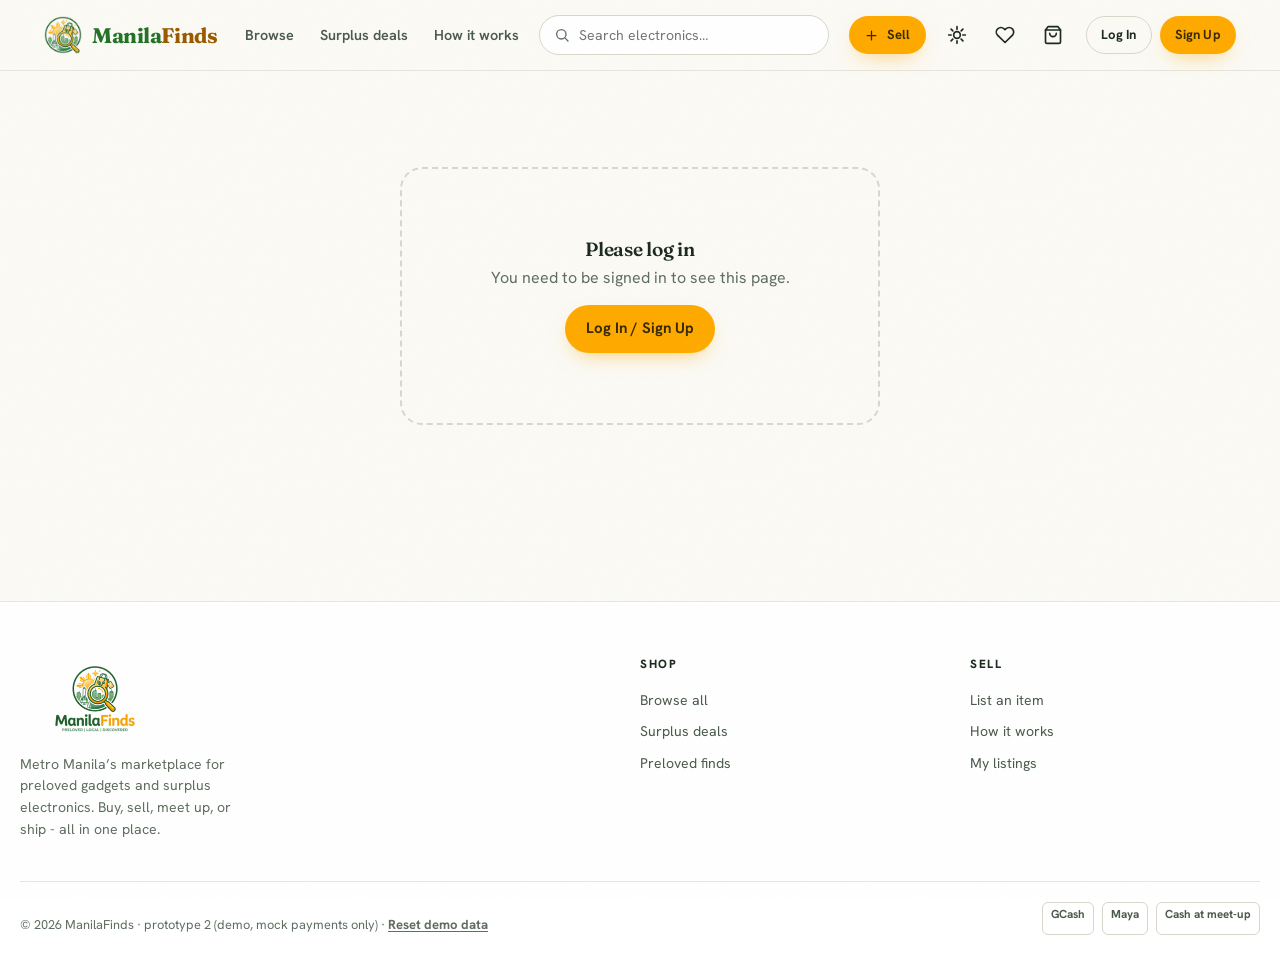
==== prototype_2/pages/admin.html @ 96b08614 "First Push" ====
<!doctype html>
<html lang="en">
<head>
<meta charset="utf-8">
<meta name="viewport" content="width=device-width, initial-scale=1">
<meta name="theme-color" content="#1c482c">
<meta name="description" content="Admin dashboard.">
<title>Admin - ManilaFinds</title>
<link rel="icon" type="image/svg+xml" href="../assets/favicon.svg">
<link rel="preconnect" href="https://fonts.googleapis.com">
<link rel="preconnect" href="https://fonts.gstatic.com" crossorigin>
<link href="https://fonts.googleapis.com/css2?family=Fraunces:ital,opsz,wght@0,9..144,500..700;1,9..144,500..700&amp;family=Hanken+Grotesk:wght@400;500;600;700;800&amp;display=swap" rel="stylesheet">
<link rel="stylesheet" href="../css/styles.css">
<script src="../js/theme-init.js"></script>
</head>
<body data-root="../">
<div id="mf-header"></div>
<main id="app" tabindex="-1"><noscript><p style="padding:40px;text-align:center">ManilaFinds needs JavaScript to run.</p></noscript></main>
<div id="mf-footer"></div>
<script src="../data/seed.js"></script>
<script src="../js/store.js"></script>
<script src="../js/ui.js"></script>
<script src="../js/auth.js"></script>
<script src="../js/listings.js"></script>
<script src="../js/cart.js"></script>
<script src="../js/payment.js"></script>
<script src="../js/card.js"></script>
<script src="../js/orderui.js"></script>
<script src="../js/pages/admin.js"></script>
</body>
</html>
---- prototype_2/css/styles.css ----
/* ============================================================
   ManilaFinds - design tokens
   "Palengke meets premium": a modern Filipino market.
   palm green, calamansi green, mango, dawn peach, kraft paper.
   ============================================================ */
:root{
  --palm:#237227;         /* primary brand green */
  --palm-deep:#1a5a20;
  --calamansi:#519A66;    /* support green */
  --calamansi-soft:#e5f0e6;
  --mango:#FFAA00;        /* accent / CTA / price / deal */
  --mango-deep:#e08e00;
  --mango-text:#9a5b00;   /* mango as TEXT: 5.2:1 on paper (mango-deep is 2.5:1) */
  --dawn:#FFD786;         /* peach highlight */
  --dawn-soft:#fff3da;

  --paper:#FBFAF5;        /* warm off-white ground (kraft-tinted) */
  --card:#ffffff;
  --ink:#1C2B1E;          /* deep green-black text */
  --ink-soft:#4a5a4b;
  --muted:#5f6e60;         /* 5.2:1 on paper (was 3.5:1) */
  --line:#e7e6dd;         /* hairline, warm */
  --line-strong:#d8d7cb;

  --ok:#2f8f4e;
  --warn:#c9791a;
  --danger:#b23b2e;

  --shadow-sm:0 1px 2px rgba(28,43,30,.06), 0 1px 3px rgba(28,43,30,.05);
  --shadow-md:0 6px 20px -8px rgba(28,43,30,.18);
  --shadow-lg:0 24px 48px -18px rgba(28,43,30,.28);
  --shadow-pop:0 40px 80px -24px rgba(28,43,30,.35);

  --r-sm:8px; --r-md:14px; --r-lg:22px; --r-xl:30px;
  --maxw:1240px;
  --header-h:70px;

  --grain:url("data:image/svg+xml,%3Csvg xmlns='http://www.w3.org/2000/svg' width='140' height='140'%3E%3Cfilter id='n'%3E%3CfeTurbulence type='fractalNoise' baseFrequency='0.85' numOctaves='2' stitchTiles='stitch'/%3E%3C/filter%3E%3Crect width='100%25' height='100%25' filter='url(%23n)' opacity='0.55'/%3E%3C/svg%3E");

  --font-display:"Fraunces", "Iowan Old Style", Georgia, serif;
  --font-body:"Hanken Grotesk", "Helvetica Neue", Arial, sans-serif;
}

@media (prefers-color-scheme: dark){
  :root:not([data-theme="light"]){
    --palm:#5cb35f; --palm-deep:#4a9d4d; --calamansi:#7bbf8c; --calamansi-soft:#20301f;
    --mango:#ffb52b; --mango-deep:#ffc555; --mango-text:#ffc555; --dawn:#c9a765; --dawn-soft:#2a2717;
    --paper:#12160f; --card:#1b2016; --ink:#eef2e6; --ink-soft:#b7c1af; --muted:#8b9583;
    --line:#2b3223; --line-strong:#3a4230;
    --ok:#5cb35f; --warn:#e0a24a; --danger:#e0796b;
    --shadow-sm:0 1px 2px rgba(0,0,0,.4);
    --shadow-md:0 8px 24px -10px rgba(0,0,0,.6);
    --shadow-lg:0 24px 48px -18px rgba(0,0,0,.7);
    --shadow-pop:0 40px 80px -24px rgba(0,0,0,.8);
  }
}
:root[data-theme="dark"]{
  --palm:#5cb35f; --palm-deep:#4a9d4d; --calamansi:#7bbf8c; --calamansi-soft:#20301f;
  --mango:#ffb52b; --mango-deep:#ffc555; --mango-text:#ffc555; --dawn:#c9a765; --dawn-soft:#2a2717;
  --paper:#12160f; --card:#1b2016; --ink:#eef2e6; --ink-soft:#b7c1af; --muted:#8b9583;
  --line:#2b3223; --line-strong:#3a4230;
  --ok:#5cb35f; --warn:#e0a24a; --danger:#e0796b;
  --shadow-sm:0 1px 2px rgba(0,0,0,.4);
  --shadow-md:0 8px 24px -10px rgba(0,0,0,.6);
  --shadow-lg:0 24px 48px -18px rgba(0,0,0,.7);
  --shadow-pop:0 40px 80px -24px rgba(0,0,0,.8);
}

/* ---------- base ---------- */
*,*::before,*::after{box-sizing:border-box}
html{scroll-behavior:smooth}
body{
  margin:0;
  font-family:var(--font-body);
  font-size:16px;
  line-height:1.55;
  color:var(--ink);
  background:var(--paper);
  -webkit-font-smoothing:antialiased;
  text-rendering:optimizeLegibility;
  overflow-x:hidden;
}
body::before{
  content:"";
  position:fixed; inset:0;
  background-image:var(--grain);
  opacity:.04;
  mix-blend-mode:multiply;
  pointer-events:none;
  z-index:9999;
}
:root[data-theme="dark"] body::before{mix-blend-mode:screen;opacity:.05}
@media (prefers-color-scheme:dark){:root:not([data-theme="light"]) body::before{mix-blend-mode:screen;opacity:.05}}

h1,h2,h3,h4{font-family:var(--font-display);font-optical-sizing:auto;font-weight:600;line-height:1.08;letter-spacing:-.015em;text-wrap:balance;margin:0}
p{margin:0}
a{color:inherit;text-decoration:none}
img{max-width:100%;display:block}
button{font-family:inherit;cursor:pointer}
input,select,textarea{font-family:inherit;font-size:1rem;color:var(--ink)}
[hidden]{display:none!important}
:focus-visible{outline:3px solid var(--mango);outline-offset:2px;border-radius:4px}
::selection{background:var(--dawn);color:var(--ink)}

.wrap{max-width:var(--maxw);margin:0 auto;padding:0 24px}
.eyebrow{font-size:.72rem;font-weight:700;letter-spacing:.16em;text-transform:uppercase;color:var(--palm)}
.tnum{font-variant-numeric:tabular-nums}
.stack{display:flex;flex-direction:column}

/* ---------- buttons ---------- */
.btn{
  display:inline-flex;align-items:center;justify-content:center;gap:.5rem;
  font-weight:700;font-size:.94rem;letter-spacing:.005em;
  padding:.72rem 1.25rem;border-radius:999px;border:1.5px solid transparent;
  transition:transform .15s ease, box-shadow .2s ease, background .2s ease, border-color .2s ease;
  white-space:nowrap;
}
.btn:active{transform:translateY(1px) scale(.99)}
.btn--primary{background:var(--mango);color:#3a2a00;box-shadow:0 8px 22px -10px rgba(255,170,0,.7)}
.btn--primary:hover{background:var(--mango-deep);box-shadow:0 12px 30px -10px rgba(255,170,0,.8)}
:root[data-theme="dark"] .btn--primary{color:#1a1400}
@media(prefers-color-scheme:dark){:root:not([data-theme="light"]) .btn--primary{color:#1a1400}}
.btn--dark{background:var(--palm);color:#fff}
.btn--dark:hover{background:var(--palm-deep)}
:root[data-theme="dark"] .btn--dark{color:#0c130b}
.btn--ghost{background:transparent;border-color:var(--line-strong);color:var(--ink)}
.btn--ghost:hover{border-color:var(--palm);color:var(--palm);background:var(--calamansi-soft)}
.btn--block{width:100%}
.btn--lg{padding:.95rem 1.7rem;font-size:1rem}
.btn--sm{padding:.5rem .9rem;font-size:.82rem}
.btn[disabled]{opacity:.45;pointer-events:none}

/* ---------- tag / badge shapes ---------- */
.tag{
  position:relative;display:inline-flex;align-items:center;gap:.35rem;
  font-size:.68rem;font-weight:800;letter-spacing:.09em;text-transform:uppercase;
  padding:.34rem .6rem .34rem .95rem;color:#3a2a00;background:var(--mango);
  clip-path:polygon(11px 0,100% 0,100% 100%,11px 100%,0 50%);
}
.tag::before{content:"";position:absolute;left:5px;top:50%;width:5px;height:5px;border-radius:50%;background:var(--paper);transform:translateY(-50%)}
.tag--preloved{background:var(--calamansi);color:#fff}
.tag--surplus{background:var(--mango);color:#3a2a00}
.pill{
  display:inline-flex;align-items:center;gap:.3rem;
  font-size:.72rem;font-weight:700;letter-spacing:.02em;
  padding:.28rem .6rem;border-radius:999px;background:var(--calamansi-soft);color:var(--palm);
  border:1px solid color-mix(in srgb,var(--palm) 18%,transparent);
}
.pill--muted{background:transparent;color:var(--muted);border-color:var(--line)}
.pill--ok{background:color-mix(in srgb,var(--ok) 14%,transparent);color:var(--ok);border-color:color-mix(in srgb,var(--ok) 30%,transparent)}
.pill--warn{background:color-mix(in srgb,var(--warn) 15%,transparent);color:var(--warn);border-color:color-mix(in srgb,var(--warn) 32%,transparent)}
.pill--danger{background:color-mix(in srgb,var(--danger) 13%,transparent);color:var(--danger);border-color:color-mix(in srgb,var(--danger) 30%,transparent)}

.verified{display:inline-flex;align-items:center;gap:.25rem;color:var(--palm);font-weight:700;font-size:.8rem}
.verified svg{width:14px;height:14px}

.stars{--v:5;display:inline-block;position:relative;font-size:.95rem;line-height:1;letter-spacing:.08em;font-family:var(--font-body)}
.stars::before{content:"★★★★★";color:var(--line-strong)}
.stars::after{content:"★★★★★";color:var(--mango);position:absolute;left:0;top:0;overflow:hidden;width:calc(var(--v)/5*100%)}

/* ---------- sunburst decoration ---------- */
.sunburst{
  position:absolute;border-radius:50%;pointer-events:none;
  background:repeating-conic-gradient(from 8deg, var(--dawn) 0deg 5deg, transparent 5deg 17deg);
  -webkit-mask:radial-gradient(circle,#000 26%,rgba(0,0,0,.35) 42%,transparent 66%);
          mask:radial-gradient(circle,#000 26%,rgba(0,0,0,.35) 42%,transparent 66%);
  opacity:.55;animation:spin 120s linear infinite;
}
@keyframes spin{to{transform:rotate(360deg)}}

/* ============================================================
   HEADER
   ============================================================ */
.site-header{
  position:sticky;top:env(safe-area-inset-top,0px);z-index:100;
  background:var(--paper);
  border-bottom:1px solid var(--line);
}
.header-inner{display:flex;align-items:center;gap:20px;height:var(--header-h)}
.brand{display:flex;align-items:center;gap:10px;flex-shrink:0}
.brand img{width:38px;height:38px}
.brand-word{font-family:var(--font-display);font-weight:700;font-size:1.32rem;letter-spacing:-.02em}
.brand-word .m{color:var(--palm)} .brand-word .f{color:var(--mango-text)}
:root[data-theme="dark"] .brand-word .f{color:var(--mango)}

.nav-links{display:flex;align-items:center;gap:26px;margin-left:8px}
.nav-links a{font-size:.9rem;font-weight:600;color:var(--ink-soft);position:relative;padding:4px 0}
.nav-links a:hover,.nav-links a.is-active{color:var(--palm)}
.nav-links a.is-active::after{content:"";position:absolute;left:0;right:0;bottom:-2px;height:2px;background:var(--mango);border-radius:2px}

.header-search{flex:1;max-width:420px;position:relative;margin-left:auto}
.header-search input{
  width:100%;padding:.6rem 1rem .6rem 2.4rem;border-radius:999px;
  border:1.5px solid var(--line-strong);background:var(--card);font-size:.88rem;
}
.header-search input:focus-visible{outline:none;border-color:var(--palm);box-shadow:0 0 0 3px var(--calamansi-soft)}
.header-search svg{position:absolute;left:.9rem;top:50%;transform:translateY(-50%);width:16px;height:16px;color:var(--muted)}

.header-actions{display:flex;align-items:center;gap:6px;flex-shrink:0}
.icon-btn{
  position:relative;display:inline-flex;align-items:center;justify-content:center;
  width:42px;height:42px;border-radius:50%;border:none;background:transparent;color:var(--ink);
  transition:background .15s ease;
}
.icon-btn:hover{background:var(--calamansi-soft)}
.icon-btn svg{width:20px;height:20px}
.badge-count{
  position:absolute;top:4px;right:2px;min-width:17px;height:17px;padding:0 4px;
  background:var(--mango);color:#3a2a00;border-radius:999px;
  font-size:.66rem;font-weight:800;display:flex;align-items:center;justify-content:center;
  border:2px solid var(--paper);
}
.header-avatar{width:34px;height:34px;border-radius:50%;background:var(--palm);color:#fff;display:flex;align-items:center;justify-content:center;font-weight:800;font-size:.85rem;flex-shrink:0}
.hamburger{display:none}

/* ============================================================
   FOOTER
   ============================================================ */
.site-footer{margin-top:80px;background:var(--card);border-top:1px solid var(--line)}
.footer-grid{display:grid;grid-template-columns:1.6fr 1fr 1fr 1fr 1fr;gap:40px;padding:56px 0 40px}
.footer-brand img{width:150px;margin-bottom:14px}
.footer-brand p{color:var(--muted);font-size:.88rem;max-width:30ch}
.footer-col h4{font-family:var(--font-body);font-size:.74rem;letter-spacing:.14em;text-transform:uppercase;color:var(--ink);margin-bottom:14px;font-weight:800}
.footer-col a{display:block;color:var(--ink-soft);font-size:.88rem;padding:5px 0}
.footer-col a:hover{color:var(--palm)}
.footer-bottom{border-top:1px solid var(--line);padding:20px 0 40px;display:flex;justify-content:space-between;gap:16px;flex-wrap:wrap;color:var(--muted);font-size:.8rem}
.footer-pay{display:flex;gap:8px;flex-wrap:wrap}
.footer-pay span{border:1px solid var(--line-strong);border-radius:6px;padding:2px 8px;font-weight:700;font-size:.72rem;color:var(--ink-soft)}

/* ============================================================
   SHARED PIECES
   ============================================================ */
.section{padding:56px 0}
.section--tint{background:linear-gradient(180deg,transparent,var(--calamansi-soft) 40%,var(--calamansi-soft) 60%,transparent)}
.section-head{display:flex;align-items:flex-end;justify-content:space-between;gap:20px;margin-bottom:28px}
.section-head h2{font-size:clamp(1.6rem,3.4vw,2.3rem)}
.section-head .link{font-weight:700;font-size:.86rem;color:var(--palm);display:inline-flex;gap:.35rem;align-items:center}
.section-head .link:hover{color:var(--mango-text)}

.breadcrumb{display:flex;gap:.5rem;align-items:center;font-size:.82rem;color:var(--muted);padding:22px 0 6px}
.breadcrumb a:hover{color:var(--palm)}
.breadcrumb .sep{opacity:.5}

/* product card */
.card-grid{display:grid;grid-template-columns:repeat(4,minmax(0,1fr));gap:22px}
.pcard{
  background:var(--card);border:1px solid var(--line);border-radius:var(--r-lg);
  display:flex;flex-direction:column;min-width:0;
  transition:transform .18s ease, box-shadow .22s ease, border-color .18s ease;
  position:relative;
}
@media (hover:hover){.pcard:hover{transform:translateY(-4px);box-shadow:var(--shadow-md);border-color:var(--line-strong)}}   /* hover lift only where there is a hover: on touch it would stick after a tap */
.pcard__media{position:relative;aspect-ratio:1/1;background:var(--calamansi-soft);overflow:hidden;border-radius:calc(var(--r-lg) - 1px) calc(var(--r-lg) - 1px) 0 0}
.pcard__media img{width:100%;height:100%;object-fit:cover}
.pcard__badges{position:absolute;top:10px;left:10px;display:flex;flex-direction:column;gap:6px;align-items:flex-start;z-index:2}
.pcard__cond{position:absolute;top:10px;right:10px;background:var(--card);color:var(--ink);border-color:var(--line);box-shadow:var(--shadow-sm)}
.pcard__save{
  position:absolute;bottom:10px;right:10px;z-index:3;width:36px;height:36px;border-radius:50%;
  background:var(--card);
  border:1px solid var(--line);display:flex;align-items:center;justify-content:center;color:var(--ink-soft);
  transition:color .15s ease, transform .15s ease;
  box-shadow:var(--shadow-sm);
}
.pcard__save svg{width:17px;height:17px}
.pcard__save:hover{transform:scale(1.08)}
.pcard__save.is-saved{color:var(--danger)}
.pcard__save.is-saved svg{fill:currentColor}
.pcard__body{padding:14px 16px 16px;display:flex;flex-direction:column;gap:6px;flex:1;min-width:0}
.pcard__title{font-family:var(--font-body);font-weight:700;font-size:.95rem;line-height:1.3;color:var(--ink);
  letter-spacing:0;margin:0;align-self:stretch;overflow-wrap:break-word;min-height:2.4em}
.pcard__price,.pcard__seller{min-width:0;flex-shrink:0}
.pcard__price{display:flex;align-items:baseline;gap:.5rem;flex-wrap:wrap}
.pcard__price .now{font-family:var(--font-display);font-weight:600;font-size:1.32rem;color:var(--ink)}
.pcard__price .was{font-size:.82rem;color:var(--muted);text-decoration:line-through}
.pcard__price .off{font-size:.72rem;font-weight:800;color:var(--mango-text)}
.pcard__seller{margin-top:auto;display:flex;align-items:center;gap:.45rem;font-size:.78rem;color:var(--muted);padding-top:8px;border-top:1px dashed var(--line);min-width:0}
.pcard__seller>span:not(.loc){min-width:0;overflow:hidden;text-overflow:ellipsis;white-space:nowrap}
.pcard__seller .av{width:22px;height:22px;border-radius:50%;background:var(--calamansi);color:#fff;display:flex;align-items:center;justify-content:center;font-weight:800;font-size:.62rem;flex-shrink:0}
.pcard__seller .loc{margin-left:auto;display:inline-flex;align-items:center;gap:.2rem;flex-shrink:0;white-space:nowrap}
.pcard__seller .loc svg{width:11px;height:11px}
.pcard__link{position:absolute;inset:0;z-index:1}

/* Browse listing card (ListingCard.jsx): photo slideshow in a fixed 1:1 frame, equal-height cards, price pinned to the bottom */
.lcard{touch-action:pan-y}
.lc-media{position:relative;aspect-ratio:1/1;overflow:hidden;background:var(--calamansi-soft);border-radius:calc(var(--r-lg) - 1px) calc(var(--r-lg) - 1px) 0 0}
.lc-media::before{content:"";position:absolute;inset:0;z-index:1;pointer-events:none;box-shadow:inset 0 0 0 1px rgba(127,127,127,.22)}   /* subtle inner border */
.lc-media.has-dots::after{content:"";position:absolute;left:0;right:0;bottom:0;height:34%;z-index:1;pointer-events:none;background:linear-gradient(to top,rgba(0,0,0,.5),transparent)}   /* keeps the dots readable on any photo */
.lc-media:not(.is-loaded){background:linear-gradient(100deg,var(--calamansi-soft) 30%,var(--line) 50%,var(--calamansi-soft) 70%) 0 0/200% 100%;animation:lc-shimmer 1.3s linear infinite}
@keyframes lc-shimmer{to{background-position:-200% 0}}
.lc-slide{position:absolute;inset:0;opacity:0;transition:opacity .55s ease}
.lc-slide.is-active{opacity:1}
.lc-slide img{width:100%;height:100%;object-fit:cover;object-position:center;display:block;opacity:0;transition:transform .5s ease,opacity .4s ease}
.lc-slide img.is-ready{opacity:1}
@media (hover:hover){.lcard:hover .lc-slide img{transform:scale(1.05)}}
.lcard .pcard__badges{z-index:1}   /* above the photos; the card link (z 2) sits over them so a click on a badge still opens the listing */
.lc-link{color:inherit;text-decoration:none}
.lc-link::after{content:"";position:absolute;inset:0;z-index:2}   /* whole card is the link */
.lc-link:focus-visible{outline:none}
.lcard:has(.lc-link:focus-visible){outline:2px solid var(--palm);outline-offset:2px}
.lc-arrow{position:absolute;top:50%;transform:translateY(-50%);z-index:3;width:30px;height:30px;display:grid;place-items:center;padding:0;border-radius:50%;border:1px solid var(--line);background:var(--card);color:var(--ink);box-shadow:var(--shadow-sm);cursor:pointer;opacity:0;transition:opacity .15s ease}
.lc-prev{left:8px} .lc-next{right:8px}
.lcard:hover .lc-arrow,.lcard:focus-within .lc-arrow{opacity:.95}
.lc-arrow:hover{border-color:var(--palm);color:var(--palm);opacity:1}
@media (hover:none){.lc-arrow{display:none}}   /* touch: swipe instead */
.lc-dots{position:absolute;left:0;right:0;bottom:4px;z-index:3;display:flex;justify-content:center;opacity:.5;transition:opacity .2s ease}
.lcard:hover .lc-dots,.lcard:focus-within .lc-dots{opacity:1}
@media (hover:none){.lc-dots{opacity:.9}}   /* touch: tappable and clearly visible, no hover to reveal them */
.lc-dot{width:18px;height:18px;padding:6px;border:0;border-radius:50%;background-color:rgba(255,255,255,.55);background-clip:content-box;cursor:pointer}
.lc-dot[aria-current="true"]{background-color:#fff}
.lcard .pcard__body{gap:4px}
.lcard .pcard__title{display:-webkit-box;-webkit-line-clamp:2;-webkit-box-orient:vertical;overflow:hidden;min-height:2.6em;max-height:2.6em}   /* 2 lines, ellipsis */
.lcard .pcard__meta{font-size:.82rem;color:var(--muted);white-space:nowrap;overflow:hidden;text-overflow:ellipsis}
.lcard .pcard__price{margin-top:auto;padding-top:8px}   /* price always sits on the card's bottom edge */

/* ============================================================
   HOME
   ============================================================ */
.hero{position:relative;overflow:hidden;background:linear-gradient(160deg,var(--dawn-soft),transparent 55%)}
.hero .sunburst{width:560px;height:560px;right:-190px;top:-140px;opacity:.4}
.hero-inner{position:relative;padding-block:64px 60px;display:grid;grid-template-columns:1.15fr .85fr;gap:48px;align-items:center}
.hero h1{font-size:clamp(2.4rem,5.4vw,3.9rem);font-weight:600}
.hero h1 .g{color:var(--palm)} .hero h1 .o{color:var(--mango-text);font-style:italic}
.hero p.lead{font-size:1.08rem;color:var(--ink-soft);margin:18px 0 26px;max-width:46ch}
.searchbar{
  display:flex;background:var(--card);border:1.5px solid var(--line-strong);
  border-radius:999px;padding:6px 6px 6px 8px;box-shadow:var(--shadow-md);max-width:540px;align-items:center;
}
.searchbar select{border:none;background:transparent;padding:.6rem .5rem;font-weight:700;font-size:.85rem;color:var(--palm);max-width:135px}
.searchbar .div{width:1px;height:24px;background:var(--line);margin:0 4px}
.searchbar input{flex:1;border:none;background:transparent;padding:.7rem .6rem;min-width:0}
.searchbar input:focus-visible{outline:none}
.searchbar button{flex-shrink:0}
.hero-chips{display:flex;gap:8px;flex-wrap:wrap;margin-top:16px}
.hero-chips button{
  border:1.5px solid var(--line-strong);background:var(--card);border-radius:999px;
  padding:.4rem .85rem;font-size:.8rem;font-weight:600;color:var(--ink-soft);transition:all .15s ease;
}
.hero-chips button:hover{border-color:var(--palm);color:var(--palm);background:var(--calamansi-soft)}
.hero-stats{display:flex;gap:26px;margin-top:30px}
.hero-stats div{display:flex;flex-direction:column}
.hero-stats b{font-family:var(--font-display);font-size:1.5rem;font-weight:600;color:var(--ink)}
.hero-stats span{font-size:.76rem;color:var(--muted);letter-spacing:.02em}

.hero-collage{position:relative;height:420px}
.hero-collage .tile{
  position:absolute;border-radius:var(--r-lg);overflow:hidden;box-shadow:var(--shadow-lg);
  border:5px solid var(--card);background:var(--calamansi-soft);
}
.hero-collage .tile img{width:100%;height:100%;object-fit:cover}
.hero-collage .t1{width:56%;height:66%;left:0;top:6%;transform:rotate(-4deg)}
.hero-collage .t2{width:46%;height:52%;right:2%;top:0;transform:rotate(4deg)}
.hero-collage .t3{width:50%;height:46%;right:8%;bottom:0;transform:rotate(-2deg)}
.hero-collage .float-tag{
  position:absolute;left:-6%;bottom:14%;background:var(--card);border:1px solid var(--line);
  border-radius:var(--r-md);padding:.7rem .9rem;box-shadow:var(--shadow-md);display:flex;gap:.6rem;align-items:center;font-size:.8rem;font-weight:700;
}
.hero-collage .float-tag .dot{width:9px;height:9px;border-radius:50%;background:var(--ok)}
.hero-collage .float-tag{z-index:3;bottom:30%}   /* above the carousel, and clear of its caption */

/* Hero carousel: newest listings, auto-advancing (HeroCarousel.jsx). The static tiles above are its fallback. */
.hero-carousel{position:absolute;right:0;top:0;width:84%;height:100%;display:flex;flex-direction:column;gap:10px}
.hero-carousel.hc-skeleton{height:calc(100% - 32px);background:var(--calamansi-soft);border:5px solid var(--card);border-radius:var(--r-lg);box-shadow:var(--shadow-lg)}
.hc-viewport{position:relative;flex:1;min-height:0;overflow:hidden;border-radius:var(--r-lg);border:5px solid var(--card);box-shadow:var(--shadow-lg);background:var(--calamansi-soft);touch-action:pan-y}
.hc-slide{position:absolute;inset:0;display:block;color:#fff;text-decoration:none;opacity:0;visibility:hidden;transition:opacity .6s ease,visibility 0s linear .6s}
.hc-slide.is-active{opacity:1;visibility:visible;z-index:1;transition:opacity .6s ease}
.hc-slide img{width:100%;height:100%;object-fit:cover;display:block}
.hc-caption{position:absolute;left:0;right:0;bottom:0;display:flex;justify-content:space-between;align-items:flex-end;gap:12px;padding:38px 16px 14px;background:linear-gradient(to top,rgba(0,0,0,.8),rgba(0,0,0,.4) 60%,transparent)}
.hc-title{font-weight:700;font-size:.95rem;line-height:1.25;display:-webkit-box;-webkit-line-clamp:2;-webkit-box-orient:vertical;overflow:hidden}
.hc-price{flex-shrink:0;font-family:var(--font-display);font-size:1.25rem;font-weight:600;color:#ffd786}
.hc-arrow{position:absolute;top:50%;transform:translateY(-50%);z-index:2;width:38px;height:38px;display:grid;place-items:center;padding:0;border-radius:50%;border:1px solid var(--line);background:var(--card);color:var(--ink);box-shadow:var(--shadow-md);cursor:pointer;opacity:.92}
.hc-arrow:hover{border-color:var(--palm);color:var(--palm);opacity:1}
.hc-prev{left:10px} .hc-next{right:10px}
.hc-dots{display:flex;justify-content:center;flex-wrap:wrap}
.hc-dot{width:22px;height:22px;padding:7px;border:0;border-radius:50%;background-color:var(--line-strong);background-clip:content-box;cursor:pointer}
.hc-dot[aria-current="true"]{background-color:var(--palm)}

.cat-grid{display:grid;grid-template-columns:repeat(4,1fr);gap:16px}
.cat-tile{
  background:var(--card);border:1px solid var(--line);border-radius:var(--r-lg);padding:22px;
  display:flex;flex-direction:column;gap:10px;transition:all .16s ease;position:relative;overflow:hidden;
}
@media (hover:hover){.cat-tile:hover{border-color:var(--palm);transform:translateY(-3px);box-shadow:var(--shadow-md)}}
.cat-tile .ico{width:44px;height:44px;border-radius:12px;background:var(--calamansi-soft);display:flex;align-items:center;justify-content:center;color:var(--palm)}
.cat-tile .ico svg{width:24px;height:24px}
.cat-tile b{font-family:var(--font-display);font-weight:600;font-size:1.02rem}
.cat-tile span{font-size:.78rem;color:var(--muted)}

.scroller{display:flex;gap:18px;overflow-x:auto;padding:6px 4px 18px;scroll-snap-type:x mandatory}
.scroller::-webkit-scrollbar{height:8px}
.scroller::-webkit-scrollbar-thumb{background:var(--line-strong);border-radius:8px}
.scroller>*{scroll-snap-align:start;flex:0 0 260px}

.steps{display:grid;grid-template-columns:repeat(3,1fr);gap:24px;position:relative}
.step{background:var(--card);border:1px solid var(--line);border-radius:var(--r-lg);padding:26px}
.step .n{font-family:var(--font-display);font-size:2.2rem;font-weight:600;color:var(--dawn);line-height:1}
:root[data-theme="dark"] .step .n{color:var(--calamansi)}
.step h3{margin:.4rem 0 .5rem;font-size:1.15rem}
.step p{font-size:.88rem;color:var(--ink-soft)}

.sell-band{
  position:relative;overflow:hidden;background:linear-gradient(120deg,var(--dawn) 0%,var(--dawn-soft) 60%);
  border-radius:var(--r-xl);padding:44px 48px;display:flex;align-items:center;justify-content:space-between;gap:30px;flex-wrap:wrap;
}
:root[data-theme="dark"] .sell-band{background:linear-gradient(120deg,var(--calamansi-soft),var(--card))}
.sell-band .sunburst{width:340px;height:340px;right:-120px;bottom:-140px;opacity:.4}
.sell-band h2{font-size:clamp(1.5rem,3.2vw,2.1rem);position:relative}
.sell-band p{color:var(--ink-soft);margin-top:6px;position:relative;max-width:44ch}

/* ============================================================
   BROWSE
   ============================================================ */
.browse-layout{display:grid;grid-template-columns:264px minmax(0,1fr);gap:34px;align-items:start;padding-top:10px}
.filter-rail{position:sticky;top:calc(var(--header-h) + 16px);background:var(--card);border:1px solid var(--line);border-radius:var(--r-lg);padding:20px;max-height:calc(100vh - var(--header-h) - 40px);overflow-y:auto}
.filter-rail h3{font-family:var(--font-body);font-size:.82rem;letter-spacing:.1em;text-transform:uppercase;font-weight:800;margin-bottom:10px}
.fgroup{padding:16px 0;border-bottom:1px solid var(--line)}
.fgroup:last-child{border-bottom:none;padding-bottom:0}
.fgroup label.check{display:flex;align-items:center;gap:.55rem;padding:.3rem 0;font-size:.88rem;color:var(--ink-soft);cursor:pointer}
.fgroup label.check:hover{color:var(--ink)}
.fgroup input[type=checkbox]{width:16px;height:16px;accent-color:var(--palm);flex-shrink:0}
.fgroup .count{margin-left:auto;font-size:.76rem;color:var(--muted)}
.price-row{display:flex;gap:8px;align-items:center;margin:6px 0 10px}
.price-row input,.fgroup input[type=text]{width:100%;padding:.5rem .6rem;border:1.5px solid var(--line-strong);border-radius:var(--r-sm);background:var(--paper)}
.price-bands{display:flex;flex-wrap:wrap;gap:6px}
.price-bands button{border:1.5px solid var(--line-strong);background:transparent;border-radius:999px;padding:.28rem .6rem;font-size:.74rem;font-weight:600;color:var(--ink-soft)}
.price-bands button:hover,.price-bands button.on{border-color:var(--palm);color:var(--palm);background:var(--calamansi-soft)}
.toggle-row{display:flex;align-items:center;justify-content:space-between;font-size:.88rem;font-weight:600}
.switch{position:relative;width:40px;height:22px;flex-shrink:0}
.switch input{opacity:0;width:100%;height:100%;margin:0;cursor:pointer}
.switch .track{position:absolute;inset:0;background:var(--line-strong);border-radius:999px;transition:background .15s ease}
.switch .track::before{content:"";position:absolute;left:2px;top:2px;width:18px;height:18px;background:#fff;border-radius:50%;transition:transform .15s ease;box-shadow:var(--shadow-sm)}
.switch input:checked + .track{background:var(--palm)}
.switch input:checked + .track::before{transform:translateX(18px)}

.sort-bar{display:flex;align-items:center;justify-content:space-between;gap:14px;margin-bottom:18px;flex-wrap:wrap}
.sort-bar .res{font-size:.9rem;color:var(--ink-soft)}
.sort-bar .res b{color:var(--ink)}
.sort-bar select{padding:.55rem 2rem .55rem .8rem;border:1.5px solid var(--line-strong);border-radius:999px;background:var(--card);font-weight:600;font-size:.84rem}
.chips-row{display:flex;gap:8px;flex-wrap:wrap;margin-bottom:18px}
.chip{display:inline-flex;align-items:center;gap:.4rem;background:var(--calamansi-soft);color:var(--palm);border:1px solid color-mix(in srgb,var(--palm) 20%,transparent);border-radius:999px;padding:.32rem .5rem .32rem .75rem;font-size:.78rem;font-weight:700}
.chip button{border:none;background:transparent;color:inherit;display:flex;padding:0;font-size:1rem;line-height:1}
.chip--clear{background:transparent;color:var(--danger);border-color:var(--line-strong)}

.browse-grid{display:grid;grid-template-columns:repeat(3,minmax(0,1fr));gap:20px}
.empty{text-align:center;padding:70px 20px;border:2px dashed var(--line-strong);border-radius:var(--r-lg);color:var(--muted)}
.empty svg{width:52px;height:52px;margin-bottom:14px;color:var(--line-strong)}
.empty h3{font-size:1.2rem;color:var(--ink);margin-bottom:6px}

.pagination{display:flex;gap:6px;justify-content:center;margin-top:36px}
.pagination button{min-width:40px;height:40px;border:1.5px solid var(--line-strong);background:var(--card);border-radius:var(--r-sm);font-weight:700;font-size:.85rem;color:var(--ink-soft)}
.pagination button.on{background:var(--palm);color:#fff;border-color:var(--palm)}
.pagination button:disabled{opacity:.4}

/* ============================================================
   PRODUCT DETAIL
   ============================================================ */
.pdp{display:grid;grid-template-columns:minmax(0,1.05fr) minmax(0,.95fr);gap:52px;padding-top:14px;align-items:start}
.gallery .main{aspect-ratio:1/1;border-radius:var(--r-xl);overflow:hidden;border:1px solid var(--line);background:var(--calamansi-soft)}
.gallery .main img{width:100%;height:100%;object-fit:contain;transition:transform .35s ease, object-position .35s ease}
.gallery .thumbs{display:flex;gap:12px;margin-top:14px}
.gallery .thumbs button{width:76px;height:76px;border-radius:var(--r-md);overflow:hidden;border:2px solid var(--line);background:var(--calamansi-soft);padding:0}
.gallery .thumbs button.on{border-color:var(--palm)}
.gallery .thumbs img{width:100%;height:100%;object-fit:cover}

.pdp-info h1{font-size:clamp(1.7rem,3.6vw,2.4rem);margin:12px 0}
.pdp-meta-top{display:flex;gap:10px;align-items:center;flex-wrap:wrap}
.pdp-rating{display:flex;align-items:center;gap:.5rem;font-size:.86rem;color:var(--muted);margin-bottom:14px}
.pdp-rating a{color:var(--palm);font-weight:700}
.price-block{display:flex;align-items:baseline;gap:.8rem;flex-wrap:wrap;padding:16px 0;border-top:1px solid var(--line);border-bottom:1px solid var(--line)}
.price-block .now{font-family:var(--font-display);font-size:2.4rem;font-weight:600;color:var(--ink)}
.price-block .was{font-size:1rem;color:var(--muted);text-decoration:line-through}
.price-block .save{font-size:.8rem;font-weight:800;color:var(--mango-text);background:var(--dawn-soft);padding:.2rem .5rem;border-radius:999px}
.pdp-desc{color:var(--ink-soft);font-size:.95rem;margin:16px 0}
.spec-grid{display:grid;grid-template-columns:1fr 1fr;gap:12px;margin:16px 0}
.spec{display:flex;gap:.7rem;align-items:center;background:var(--paper);border:1px solid var(--line);border-radius:var(--r-md);padding:.7rem .8rem}
.spec .si{width:34px;height:34px;border-radius:10px;background:var(--calamansi-soft);color:var(--palm);display:flex;align-items:center;justify-content:center;flex-shrink:0}
.spec .si svg{width:17px;height:17px}
.spec small{display:block;font-size:.68rem;letter-spacing:.08em;text-transform:uppercase;color:var(--muted);font-weight:700}
.spec b{font-size:.86rem}
.buy-row{display:flex;gap:12px;align-items:stretch;margin:18px 0 10px;flex-wrap:wrap}
.qty{display:inline-flex;align-items:center;border:1.5px solid var(--line-strong);border-radius:999px;overflow:hidden}
.qty button{width:42px;height:46px;border:none;background:transparent;font-size:1.2rem;color:var(--ink-soft)}
.qty button:hover{background:var(--calamansi-soft);color:var(--palm)}
.qty span{min-width:40px;text-align:center;font-weight:700}
.buy-row .btn{flex:1;min-width:150px}
.chat-row{display:flex;gap:12px;margin-top:4px}
.chat-row .btn{flex:1}

.delivery-list{list-style:none;padding:0;margin:20px 0;border:1px solid var(--line);border-radius:var(--r-md);overflow:hidden}
.delivery-list li{display:flex;gap:.7rem;align-items:center;padding:.8rem 1rem;font-size:.86rem;border-bottom:1px solid var(--line)}
.delivery-list li:last-child{border-bottom:none}
.delivery-list li svg{width:17px;height:17px;color:var(--palm);flex-shrink:0}
.delivery-list li .amt{margin-left:auto;font-weight:700}

.accordion{border:1px solid var(--line);border-radius:var(--r-md);margin:8px 0;overflow:hidden;background:var(--card)}
.accordion summary{padding:1rem 1.1rem;font-weight:700;font-size:.9rem;cursor:pointer;display:flex;justify-content:space-between;align-items:center;list-style:none}
.accordion summary::-webkit-details-marker{display:none}
.accordion summary::after{content:"+";font-size:1.3rem;color:var(--muted);font-weight:400}
.accordion[open] summary::after{content:"–"}
.accordion .ac-body{padding:0 1.1rem 1.1rem;font-size:.88rem;color:var(--ink-soft)}
.accordion .ac-body ul{margin:.4rem 0;padding-left:1.1rem}

.seller-card{background:var(--paper);border:1px solid var(--line);border-radius:var(--r-lg);padding:20px;margin:22px 0}
.seller-card .row{display:flex;gap:.9rem;align-items:center}
.seller-card .av{width:52px;height:52px;border-radius:50%;background:linear-gradient(135deg,var(--palm),var(--calamansi));color:#fff;display:flex;align-items:center;justify-content:center;font-weight:800;font-size:1.1rem;flex-shrink:0}
.seller-card .nm{font-family:var(--font-display);font-weight:600;font-size:1.05rem;display:flex;align-items:center;gap:.4rem}
.seller-card .sub{font-size:.78rem;color:var(--muted)}
.seller-card .st{display:flex;gap:18px;margin:14px 0;font-size:.8rem}
.seller-card .st b{display:block;font-family:var(--font-display);font-size:1.1rem;color:var(--ink)}

/* ============================================================
   CART
   ============================================================ */
.cart-layout{display:grid;grid-template-columns:1fr 360px;gap:34px;align-items:start;padding-top:14px}
.cart-seller{border:1px solid var(--line);border-radius:var(--r-lg);margin-bottom:18px;overflow:hidden;background:var(--card)}
.cart-seller__head{display:flex;align-items:center;gap:.6rem;padding:.9rem 1.1rem;background:var(--paper);border-bottom:1px solid var(--line);font-size:.86rem;font-weight:700}
.cart-seller__head .av{width:26px;height:26px;border-radius:50%;background:var(--calamansi);color:#fff;display:flex;align-items:center;justify-content:center;font-weight:800;font-size:.68rem}
.cart-seller__head .loc{margin-left:auto;font-weight:500;color:var(--muted);font-size:.78rem}
.cart-row{display:grid;grid-template-columns:88px 1fr auto;gap:16px;padding:16px 1.1rem;border-bottom:1px solid var(--line);align-items:center}
.cart-row:last-child{border-bottom:none}
.cart-row .thumb{width:88px;height:88px;border-radius:var(--r-md);overflow:hidden;background:var(--calamansi-soft);border:1px solid var(--line)}
.cart-row .thumb img,.mini-item .mi-thumb img,.pcard__media img,.lm-card .med img{width:100%;height:100%;object-fit:cover;display:block}
.cart-row .ci-title{font-weight:700;font-size:.92rem;line-height:1.3}
.cart-row .ci-meta{font-size:.76rem;color:var(--muted);margin-top:3px}
.cart-row .ci-unit{font-size:.8rem;color:var(--ink-soft);margin-top:6px}
.cart-row .ci-right{text-align:right;display:flex;flex-direction:column;align-items:flex-end;gap:8px}
.cart-row .ci-total{font-family:var(--font-display);font-weight:600;font-size:1.15rem}
.cart-row .rm{background:none;border:none;color:var(--muted);font-size:.78rem;font-weight:600;display:inline-flex;align-items:center;gap:.3rem}
.cart-row .rm:hover{color:var(--danger)}
.qty--sm{transform:scale(.86);transform-origin:right}

.summary{background:var(--card);border:1px solid var(--line);border-radius:var(--r-lg);padding:22px;position:sticky;top:calc(var(--header-h) + 16px)}
.summary h3{font-family:var(--font-display);font-size:1.15rem;margin-bottom:14px}
.summary .line{display:flex;justify-content:space-between;padding:.45rem 0;font-size:.9rem;color:var(--ink-soft)}
.summary .line.total{border-top:1px solid var(--line);margin-top:8px;padding-top:14px;font-size:1.15rem;font-weight:800;color:var(--ink)}
.summary .line.total .tnum{font-family:var(--font-display);font-weight:600}
.voucher{display:flex;gap:8px;margin:12px 0}
.voucher input{flex:1;padding:.55rem .75rem;border:1.5px solid var(--line-strong);border-radius:var(--r-sm);background:var(--paper);text-transform:uppercase;font-weight:600;font-size:.82rem}
.voucher-note{font-size:.76rem;color:var(--ok);font-weight:600;margin-bottom:8px;display:flex;align-items:center;gap:.3rem}
.summary .fineprint{font-size:.74rem;color:var(--muted);margin-top:12px;line-height:1.5}

/* ============================================================
   CHECKOUT
   ============================================================ */
.checkout-layout{display:grid;grid-template-columns:1fr 340px;gap:40px;align-items:start;padding-top:14px}
.stepper{display:flex;gap:6px;margin-bottom:30px;flex-wrap:wrap}
.stepper .st{display:flex;align-items:center;gap:.5rem;font-size:.82rem;font-weight:700;color:var(--muted);padding:.4rem .7rem;border-radius:999px}
.stepper .st .num{width:22px;height:22px;border-radius:50%;background:var(--line-strong);color:var(--card);display:flex;align-items:center;justify-content:center;font-size:.72rem}
.stepper .st.on{color:var(--palm);background:var(--calamansi-soft)}
.stepper .st.on .num{background:var(--palm);color:#fff}
.stepper .st.done .num{background:var(--ok);color:#fff}
.co-panel{background:var(--card);border:1px solid var(--line);border-radius:var(--r-lg);padding:26px}
.co-panel h2{font-size:1.3rem;margin-bottom:18px}
.field{margin-bottom:14px}
.field label{display:block;font-size:.76rem;font-weight:700;letter-spacing:.06em;text-transform:uppercase;color:var(--muted);margin-bottom:6px}
.field input,.field select,.field textarea{width:100%;padding:.7rem .85rem;border:1.5px solid var(--line-strong);border-radius:var(--r-sm);background:var(--paper)}
.field input:focus-visible,.field select:focus-visible,.field textarea:focus-visible{outline:none;border-color:var(--palm);box-shadow:0 0 0 3px var(--calamansi-soft)}
.field.invalid input,.field.invalid select{border-color:var(--danger)}
.field-row{display:grid;grid-template-columns:1fr 1fr;gap:14px}
.opt-card{display:flex;gap:.9rem;align-items:flex-start;border:1.5px solid var(--line-strong);border-radius:var(--r-md);padding:1rem;margin-bottom:10px;cursor:pointer;transition:border-color .15s ease,background .15s ease}
.opt-card:hover{border-color:var(--calamansi)}
.opt-card.on{border-color:var(--palm);background:var(--calamansi-soft)}
.opt-card input{margin-top:3px;accent-color:var(--palm);width:16px;height:16px}
.opt-card .oc-main{flex:1}
.opt-card .oc-title{font-weight:700;font-size:.92rem}
.opt-card .oc-sub{font-size:.8rem;color:var(--muted)}
.opt-card .oc-amt{font-weight:800;font-family:var(--font-display)}
.co-actions{display:flex;justify-content:space-between;gap:12px;margin-top:22px}
.review-block{border:1px solid var(--line);border-radius:var(--r-md);padding:1rem 1.1rem;margin-bottom:12px;font-size:.88rem}
.review-block h4{font-family:var(--font-body);font-size:.72rem;letter-spacing:.1em;text-transform:uppercase;color:var(--muted);margin-bottom:6px;font-weight:800;display:flex;justify-content:space-between}
.review-block h4 a{color:var(--palm);font-weight:700;letter-spacing:0;text-transform:none}
.mini-item{display:flex;gap:10px;padding:8px 0;font-size:.84rem;align-items:center}
.mini-item .mi-thumb{width:40px;height:40px;border-radius:8px;overflow:hidden;background:var(--calamansi-soft);flex-shrink:0}
.mini-item .mi-qty{margin-left:auto;color:var(--muted)}
.confirmation{text-align:center;padding:50px 30px;background:var(--card);border:1px solid var(--line);border-radius:var(--r-xl)}
.confirmation .check{width:76px;height:76px;border-radius:50%;background:var(--calamansi-soft);color:var(--ok);display:flex;align-items:center;justify-content:center;margin:0 auto 20px}
.confirmation .check svg{width:40px;height:40px}
.confirmation h2{font-size:1.8rem;margin-bottom:10px}
.confirmation .ordernum{font-family:var(--font-display);font-weight:600;font-size:1.2rem;color:var(--palm);background:var(--calamansi-soft);display:inline-block;padding:.3rem 1rem;border-radius:999px;margin:10px 0 18px}
.confirmation .next{max-width:44ch;margin:0 auto 24px;color:var(--ink-soft);font-size:.92rem}

/* ============================================================
   SELL
   ============================================================ */
.sell-layout{display:grid;grid-template-columns:1fr 360px;gap:40px;align-items:start;padding-top:14px}
.dropzone{border:2px dashed var(--line-strong);border-radius:var(--r-lg);padding:26px;text-align:center;background:var(--paper);transition:border-color .15s ease,background .15s ease}
.dropzone:hover{border-color:var(--palm);background:var(--calamansi-soft)}
.dropzone svg{width:34px;height:34px;color:var(--calamansi);margin-bottom:8px}
.dropzone b{display:block;font-size:.92rem}
.dropzone span{font-size:.78rem;color:var(--muted)}
.photo-grid{display:grid;grid-template-columns:repeat(6,1fr);gap:10px;margin-top:14px}
.photo-grid .ph{position:relative;aspect-ratio:1/1;border-radius:var(--r-md);overflow:hidden;border:1px solid var(--line);background:var(--calamansi-soft)}
.photo-grid .ph.cover::after{content:"Cover";position:absolute;left:4px;bottom:4px;background:var(--palm);color:#fff;font-size:.6rem;font-weight:800;padding:1px 5px;border-radius:5px}
.photo-grid .ph button{position:absolute;top:3px;right:3px;width:20px;height:20px;border-radius:50%;background:rgba(0,0,0,.55);color:#fff;border:none;font-size:.75rem;display:flex;align-items:center;justify-content:center}
.segmented{display:inline-flex;border:1.5px solid var(--line-strong);border-radius:999px;padding:3px;background:var(--paper)}
.segmented button{border:none;background:transparent;padding:.5rem 1rem;border-radius:999px;font-weight:700;font-size:.84rem;color:var(--ink-soft)}
.segmented button.on{background:var(--palm);color:#fff}
.checks-inline{display:flex;gap:16px;flex-wrap:wrap}
.checks-inline label{display:flex;align-items:center;gap:.4rem;font-size:.86rem;font-weight:600;color:var(--ink-soft)}
.checks-inline input{width:16px;height:16px;accent-color:var(--palm)}
.counter{font-size:.74rem;color:var(--muted);text-align:right;margin-top:4px}
.sell-tips{background:var(--dawn-soft);border:1px solid color-mix(in srgb,var(--mango) 30%,transparent);border-radius:var(--r-lg);padding:20px;margin-top:20px;font-size:.84rem}
:root[data-theme="dark"] .sell-tips{background:var(--calamansi-soft)}
.sell-tips h4{font-family:var(--font-display);font-size:1rem;margin-bottom:8px}
.sell-tips ul{margin:0;padding-left:1.1rem;color:var(--ink-soft)}
.sell-preview{position:sticky;top:calc(var(--header-h) + 16px)}
.sell-preview .lbl{font-size:.74rem;letter-spacing:.1em;text-transform:uppercase;color:var(--muted);font-weight:800;margin-bottom:10px}

/* ============================================================
   ACCOUNT
   ============================================================ */
.account-layout{display:grid;grid-template-columns:250px 1fr;gap:34px;align-items:start;padding-top:14px}
.acct-side{background:var(--card);border:1px solid var(--line);border-radius:var(--r-lg);padding:20px;position:sticky;top:calc(var(--header-h) + 16px)}
.acct-user{display:flex;gap:.8rem;align-items:center;padding-bottom:16px;border-bottom:1px solid var(--line);margin-bottom:12px}
.acct-user .av{width:48px;height:48px;border-radius:50%;background:linear-gradient(135deg,var(--palm),var(--calamansi));color:#fff;display:flex;align-items:center;justify-content:center;font-weight:800;flex-shrink:0}
.acct-user b{font-family:var(--font-display);font-weight:600;font-size:1rem;display:block}
.acct-user span{font-size:.76rem;color:var(--muted)}
.acct-nav button{display:flex;align-items:center;gap:.6rem;width:100%;text-align:left;border:none;background:transparent;padding:.6rem .7rem;border-radius:var(--r-sm);font-size:.88rem;font-weight:600;color:var(--ink-soft)}
.acct-nav button svg{width:16px;height:16px}
.acct-nav button:hover{background:var(--paper);color:var(--ink)}
.acct-nav button.on{background:var(--calamansi-soft);color:var(--palm)}
.acct-body h1{font-size:1.7rem;margin-bottom:6px}
.acct-body .sub{color:var(--muted);font-size:.88rem;margin-bottom:24px}
.stat-tiles{display:grid;grid-template-columns:repeat(4,1fr);gap:16px;margin-bottom:30px}
.stat-tile{background:var(--card);border:1px solid var(--line);border-radius:var(--r-lg);padding:18px}
.stat-tile small{font-size:.72rem;letter-spacing:.08em;text-transform:uppercase;color:var(--muted);font-weight:700}
.stat-tile b{display:block;font-family:var(--font-display);font-size:2rem;font-weight:600;margin-top:6px}
.stat-tile.accent{background:var(--dawn-soft);border-color:color-mix(in srgb,var(--mango) 30%,transparent)}
:root[data-theme="dark"] .stat-tile.accent{background:var(--calamansi-soft)}
.data-table{width:100%;border-collapse:collapse;font-size:.86rem;background:var(--card);border:1px solid var(--line);border-radius:var(--r-lg);overflow:hidden}
.data-table th{text-align:left;padding:.8rem 1rem;background:var(--paper);font-size:.72rem;letter-spacing:.08em;text-transform:uppercase;color:var(--muted);font-weight:800;border-bottom:1px solid var(--line)}
.data-table td{padding:.85rem 1rem;border-bottom:1px solid var(--line)}
.data-table tr:last-child td{border-bottom:none}
.addr-grid{display:grid;grid-template-columns:1fr 1fr;gap:16px}
.addr-card{border:1px solid var(--line);border-radius:var(--r-lg);padding:18px;background:var(--card);font-size:.88rem}
.addr-card.default{border-color:var(--palm)}
.addr-card .tag-def{font-size:.66rem;font-weight:800;letter-spacing:.08em;text-transform:uppercase;color:var(--palm)}
.addr-card p{color:var(--ink-soft);margin-top:6px}
.addr-card .acts{margin-top:12px;display:flex;gap:14px;font-size:.8rem;font-weight:700}
.addr-card .acts a{color:var(--palm)}

.list-manage{display:grid;grid-template-columns:repeat(3,minmax(0,1fr));gap:20px}
.lm-card{border:1px solid var(--line);border-radius:var(--r-lg);overflow:hidden;background:var(--card)}
.lm-card .med{aspect-ratio:4/3;background:var(--calamansi-soft)}
.lm-card .med img{width:100%;height:100%;object-fit:cover}
.lm-card .bd{padding:14px}
.lm-card .bd b{font-size:.9rem;font-weight:700;display:block}
.lm-card .bd .pr{font-family:var(--font-display);font-weight:600;margin:4px 0 8px}
.lm-card .acts{display:flex;gap:10px;font-size:.8rem;font-weight:700}
.lm-card .acts a{color:var(--palm)}
.lm-card .acts a.del{color:var(--danger)}

/* ============================================================
   AUTH
   ============================================================ */
.auth-wrap{min-height:calc(100vh - var(--header-h));display:flex;align-items:center;justify-content:center;padding:clamp(12px, 2vh, 24px) 20px}
.auth-card{display:grid;grid-template-columns:1fr 1fr;max-width:920px;width:100%;max-height:calc(100vh - var(--header-h) - 28px);background:var(--card);border:1px solid var(--line);border-radius:var(--r-xl);overflow:hidden;box-shadow:var(--shadow-lg)}
.auth-brand{position:relative;overflow:hidden;background:linear-gradient(160deg,var(--palm),var(--calamansi));color:#fff;padding:clamp(22px, 3.5vh, 36px) clamp(24px, 3vw, 36px);display:flex;flex-direction:column;justify-content:center}
.auth-brand .sunburst{width:340px;height:340px;right:-130px;bottom:-150px;opacity:.35}
.auth-brand img{width:48px;margin-bottom:14px;position:relative;background:rgba(255,255,255,.14);border-radius:14px;padding:5px}
.auth-brand h2{color:#fff;font-size:clamp(1.4rem, 2vw, 1.75rem);position:relative;margin-bottom:12px;line-height:1.18}
.auth-brand ul{list-style:none;padding:0;margin:0 0 18px;position:relative}
.auth-brand li{display:flex;gap:.55rem;align-items:flex-start;font-size:.88rem;margin-bottom:10px;color:rgba(255,255,255,.92)}
.auth-brand li svg{width:16px;height:16px;flex-shrink:0;margin-top:2px}
.auth-brand .quote{position:relative;font-size:.82rem;font-style:italic;border-left:3px solid rgba(255,255,255,.4);padding-left:10px;color:rgba(255,255,255,.85);line-height:1.45}
.auth-form{padding:clamp(20px, 3vh, 32px) clamp(24px, 3vw, 36px);background:var(--card);overflow-y:auto}
.auth-form::-webkit-scrollbar{width:4px}
.auth-form::-webkit-scrollbar-thumb{background:var(--line-strong);border-radius:999px}
.auth-form .tabs{display:inline-flex;border:1.5px solid var(--line-strong);border-radius:999px;padding:2.5px;margin-bottom:14px}
.auth-form .tabs button{border:none;background:transparent;padding:.42rem 1.05rem;border-radius:999px;font-weight:700;font-size:.84rem;color:var(--ink-soft)}
.auth-form .tabs button.on{background:var(--palm);color:#fff}
.auth-form .field{margin-bottom:10px}
.auth-form .field label{font-size:.82rem;font-weight:600;margin-bottom:4px;display:block}
.auth-form .field input{padding:.52rem .8rem;font-size:.9rem}
.auth-form .social{display:flex;gap:8px;margin:10px 0 0}
.auth-form .social button{flex:1;border:1.5px solid var(--line-strong);background:var(--card);border-radius:var(--r-sm);padding:.5rem;font-weight:700;font-size:.8rem;display:flex;align-items:center;justify-content:center;gap:.4rem}
.auth-form .social button:hover{border-color:var(--palm)}
.auth-divider{display:flex;align-items:center;gap:10px;color:var(--muted);font-size:.74rem;margin:12px 0 10px}
.auth-divider::before,.auth-divider::after{content:"";flex:1;height:1px;background:var(--line)}
.auth-form .row-between{display:flex;justify-content:space-between;align-items:center;font-size:.8rem;margin:4px 0 12px}
.auth-form .row-between a{color:var(--palm);font-weight:700}

/* ============================================================
   TOAST + MOBILE NAV
   ============================================================ */
.toast-wrap{position:fixed;left:50%;bottom:26px;transform:translateX(-50%);z-index:9998;display:flex;flex-direction:column;gap:10px;align-items:center}
.toast{background:var(--ink);color:var(--paper);padding:.8rem 1.2rem;border-radius:999px;font-size:.86rem;font-weight:600;box-shadow:var(--shadow-lg);display:flex;align-items:center;gap:.5rem;animation:toastin .28s ease}
.toast svg{width:16px;height:16px;color:var(--mango)}
@keyframes toastin{from{opacity:0;transform:translateY(12px)}}
.mobile-nav{display:none}

@media (prefers-reduced-motion:reduce){
  *,*::before,*::after{animation-duration:.001ms!important;animation-iteration-count:1!important;transition-duration:.001ms!important;scroll-behavior:auto!important}
}

/* ============================================================
   RESPONSIVE
   ============================================================ */
@media (max-width:1080px){
  .card-grid,.browse-grid,.list-manage{grid-template-columns:repeat(2,1fr)}
  .hero-inner{grid-template-columns:minmax(0,1fr);gap:30px}
  .hero-collage{height:320px;max-width:460px}
  .hero-collage .float-tag{left:0}                      /* its -6% overhang would touch the screen edge once the page padding is only 16-24px */
  .pdp{grid-template-columns:1fr;gap:30px}
  .cart-layout,.checkout-layout,.sell-layout{grid-template-columns:1fr}
  .summary,.sell-preview,.filter-rail,.acct-side{position:static}
  .stat-tiles{grid-template-columns:repeat(2,1fr)}
  .footer-grid{grid-template-columns:1fr 1fr 1fr}
}
@media (max-width:860px){
  .nav-links,.header-search{display:none}
  .hamburger{display:inline-flex}
  .browse-layout,.account-layout{grid-template-columns:1fr}
  .filter-rail{display:none}
  .filter-rail.open{display:block;position:fixed;inset:0;z-index:200;max-height:100vh;border-radius:0}
  .sort-bar .mobile-filter-btn{display:inline-flex}      /* needs the extra class: the plain .mobile-filter-btn{display:none} below would otherwise win and hide Filters on phones */
  .mobile-nav{
    display:flex;position:fixed;left:0;right:0;bottom:0;z-index:150;
    background:var(--card);border-top:1px solid var(--line);padding:8px 4px calc(8px + env(safe-area-inset-bottom));
    justify-content:space-around;
  }
  .mobile-nav a{display:flex;flex-direction:column;align-items:center;gap:2px;font-size:.64rem;font-weight:700;color:var(--muted);padding:4px 10px}
  .mobile-nav a svg{width:20px;height:20px}
  .mobile-nav a.is-active{color:var(--palm)}
  body{padding-bottom:64px}
  .site-footer{margin-bottom:0}
}
@media (max-width:560px){
  .wrap{padding-left:16px;padding-right:16px}   /* longhands: the 0 16px shorthand wiped .section's vertical padding on every .wrap.section */
  .card-grid,.browse-grid,.cat-grid,.list-manage,.addr-grid,.field-row,.spec-grid{grid-template-columns:1fr}
  .stat-tiles{grid-template-columns:repeat(2,1fr)}
  .footer-grid{grid-template-columns:1fr 1fr}
  .auth-card{grid-template-columns:1fr}
  .auth-brand{display:none}
  .hero h1{font-size:2.1rem}
  .steps{grid-template-columns:1fr}
  .sell-band{padding:30px 24px}
  .buy-row .btn{min-width:100%}
}
.mobile-filter-btn{display:none}

/* ============================================================
   ADDITIONS - accounts, dialogs, order tracking, reviews,
   and the back office (#/admin). Same tokens as the storefront.
   ============================================================ */
.header-user{display:inline-flex;align-items:center}
.header-user .btn{margin-left:2px}
.foot-link{text-decoration:underline;text-underline-offset:2px}
.foot-link:hover{color:var(--palm)}
.muted{color:var(--muted)}
.banner{padding:.65rem 24px;text-align:center;font-size:.86rem;font-weight:600;border-bottom:1px solid var(--line)}
.banner--danger{background:color-mix(in srgb,var(--danger) 12%,var(--paper));color:var(--danger);border-color:color-mix(in srgb,var(--danger) 28%,transparent)}
.banner a{text-decoration:underline}
.toast--err{background:var(--danger);color:var(--paper)}
.toast--err svg{color:var(--paper)}
.fineprint{font-size:.76rem;color:var(--muted);line-height:1.5}
.csv-box{width:100%;padding:.7rem .85rem;border:1.5px solid var(--line-strong);border-radius:var(--r-sm);background:var(--paper);font:.76rem/1.5 ui-monospace,SFMono-Regular,Menlo,Consolas,monospace;color:var(--ink);resize:vertical;white-space:pre}
:root[data-theme="dark"] .btn--dark{color:#0c130b}
@media (prefers-color-scheme:dark){:root:not([data-theme="light"]) .btn--dark{color:#0c130b}}      /* white on the lighter dark-mode green failed contrast */
.form-err{margin:12px 0 0;padding:.6rem .8rem;border-radius:var(--r-sm);background:color-mix(in srgb,var(--danger) 12%,transparent);color:var(--danger);font-size:.84rem;font-weight:600}
code{font-family:ui-monospace,SFMono-Regular,Menlo,Consolas,monospace;font-size:.78rem;background:var(--paper);border:1px solid var(--line);border-radius:6px;padding:.05rem .35rem}

/* listings that can't be bought */
.pcard.is-off .pcard__media img{filter:grayscale(.85);opacity:.7}
.pcard__state{position:absolute;left:50%;top:50%;transform:translate(-50%,-50%);z-index:2;background:var(--ink);color:var(--paper);font-size:.72rem;font-weight:800;letter-spacing:.1em;text-transform:uppercase;padding:.35rem .8rem;border-radius:999px;white-space:nowrap}
.browse-search{display:none;margin:4px 0 14px;max-width:none;box-shadow:none}
.browse-search input{padding:.7rem 1rem}
.cart-row .ci-warn{display:flex;align-items:center;gap:.35rem;margin-top:6px;font-size:.78rem;font-weight:700;color:var(--danger)}
.opt-card.is-off{opacity:.5;cursor:not-allowed}
.co-orders{display:flex;flex-direction:column;gap:8px;max-width:440px;margin:0 auto 24px;text-align:left}
.co-orders a{display:flex;gap:12px;align-items:center;justify-content:space-between;border:1px solid var(--line);border-radius:var(--r-md);padding:.7rem 1rem;font-size:.86rem;background:var(--paper)}
.co-orders a:hover{border-color:var(--palm)}
.co-orders a span:nth-child(2){color:var(--muted);flex:1}

/* gates + notices + definition lists */
.gate{max-width:520px;margin:10px 0;padding:34px 30px;text-align:center;background:var(--card);border:1px solid var(--line);border-radius:var(--r-xl)}
.gate>svg{width:44px;height:44px;color:var(--calamansi);margin-bottom:12px}
.gate--ok>svg{color:var(--ok)}
.gate h2{font-size:1.35rem;margin-bottom:8px}
.gate p{color:var(--ink-soft);font-size:.92rem;margin:0 0 18px}
.a-card.gate{margin:0 auto}
.notice{display:block;margin:14px 0;padding:.85rem 1rem;border-radius:var(--r-md);background:var(--dawn-soft);border:1px solid color-mix(in srgb,var(--mango) 30%,transparent);font-size:.88rem;color:var(--ink)}
.notice--bad{background:color-mix(in srgb,var(--danger) 10%,var(--card));border-color:color-mix(in srgb,var(--danger) 30%,transparent)}
.notice svg{vertical-align:-2px}
.dl{display:grid;grid-template-columns:110px minmax(0,1fr);gap:8px 14px;margin:14px 0;font-size:.88rem}
.dl dt{color:var(--muted);font-size:.74rem;font-weight:800;letter-spacing:.06em;text-transform:uppercase;padding-top:2px}
.dl dd{margin:0;font-weight:600;overflow-wrap:anywhere}

/* reviews */
.rv-list{margin-top:18px}
.rv-list h3{font-family:var(--font-body);font-size:.74rem;letter-spacing:.12em;text-transform:uppercase;font-weight:800;color:var(--muted);margin-bottom:6px}
.rv{border-top:1px solid var(--line);padding:12px 0}
.rv-top{display:flex;align-items:center;gap:.6rem;flex-wrap:wrap;font-size:.86rem}
.rv-when{margin-left:auto;color:var(--muted);font-size:.76rem}
.rv p{margin:6px 0 0;color:var(--ink-soft);font-size:.88rem}
.rv-list--page{max-width:720px;margin-top:0}
.linkbtn{display:inline-flex;align-items:center;gap:.35rem;margin-top:14px;border:none;background:none;padding:0;font-size:.82rem;font-weight:700;color:var(--muted);text-decoration:underline;text-underline-offset:2px}
.linkbtn:hover{color:var(--danger)}
.rate{display:inline-flex;flex-direction:row-reverse;gap:2px}
.rate input{position:absolute;opacity:0;pointer-events:none}
.rate label{font-size:2rem;line-height:1;color:var(--line-strong);cursor:pointer;text-transform:none;letter-spacing:0;margin:0}
.rate label:hover,.rate label:hover ~ label,.rate input:checked ~ label{color:var(--mango)}
.rate input:focus-visible + label{outline:3px solid var(--mango);border-radius:4px}

/* account */
.acct-nav a{display:flex;align-items:center;gap:.6rem;width:100%;padding:.6rem .7rem;border-radius:var(--r-sm);font-size:.88rem;font-weight:600;color:var(--ink-soft)}
.acct-nav a svg{width:16px;height:16px}
.acct-nav a:hover{background:var(--paper);color:var(--ink)}
.acct-nav a.on{background:var(--calamansi-soft);color:var(--palm)}
.acct-n{margin-left:auto;min-width:20px;height:20px;padding:0 6px;border-radius:999px;background:var(--mango);color:#3a2a00;font-size:.68rem;font-weight:800;display:inline-flex;align-items:center;justify-content:center}
.head-row{display:flex;justify-content:space-between;align-items:flex-start;gap:16px;flex-wrap:wrap}
.callout{display:flex;align-items:center;gap:.8rem;margin:0 0 14px;padding:.85rem 1rem;border-radius:var(--r-md);background:var(--dawn-soft);border:1px solid color-mix(in srgb,var(--mango) 35%,transparent);font-size:.88rem}
.callout>svg:first-child{width:20px;height:20px;color:var(--mango-deep);flex-shrink:0}
.callout>svg:last-child{width:16px;height:16px;margin-left:auto;color:var(--ink-soft);flex-shrink:0}
.callout:hover{border-color:var(--mango)}
.notif-list{display:flex;flex-direction:column;gap:8px}
.notif{display:flex;gap:.8rem;align-items:flex-start;padding:.85rem 1rem;border:1px solid var(--line);border-radius:var(--r-md);background:var(--card);font-size:.88rem}
.notif:hover{border-color:var(--calamansi)}
.notif .dot{width:9px;height:9px;border-radius:50%;background:var(--line-strong);margin-top:.4rem;flex-shrink:0}
.notif.unread{background:var(--dawn-soft);border-color:color-mix(in srgb,var(--mango) 30%,transparent)}
.notif.unread .dot{background:var(--mango)}
.notif .tx small{display:block;color:var(--muted);font-size:.74rem;margin-top:2px}
.lm-card .pr small{font-family:var(--font-body);font-size:.74rem;font-weight:500;color:var(--muted)}
.lm-reason{font-size:.78rem;color:var(--danger);margin:0 0 10px}
.tbl-wrap{overflow-x:auto;border:1px solid var(--line);border-radius:var(--r-lg);background:var(--card)}
.tbl-wrap .data-table{border:none;border-radius:0;min-width:620px}
.a-card .tbl-wrap .data-table{min-width:0}                       /* tables inside cards shrink to fit; list tables scroll instead */
[data-tbl] .data-table td,.acct-body .data-table td{white-space:nowrap}
.cellitem>div{white-space:normal}
td.clip{max-width:240px;overflow:hidden;text-overflow:ellipsis;white-space:nowrap}
.racts{display:flex;gap:6px;justify-content:flex-end;align-items:center;flex-wrap:wrap}
.data-table a b{color:var(--palm);white-space:nowrap}
.demo-accts{margin-top:18px;padding-top:16px;border-top:1px dashed var(--line-strong);display:grid;grid-template-columns:1fr 1fr;gap:8px}
.demo-accts small{grid-column:1/-1;color:var(--muted);font-size:.72rem;font-weight:800;letter-spacing:.08em;text-transform:uppercase}
.demo-accts button{display:flex;flex-direction:column;align-items:flex-start;gap:1px;text-align:left;padding:.55rem .7rem;border:1.5px solid var(--line-strong);background:var(--paper);border-radius:var(--r-sm);font-size:.82rem}
.demo-accts button:hover{border-color:var(--palm);background:var(--calamansi-soft)}
.demo-accts button span{font-size:.72rem;color:var(--muted)}

/* order tracking */
.track{display:flex;margin:6px 0 22px}
.track .s{flex:1;text-align:center;position:relative;font-size:.74rem;font-weight:700;color:var(--muted)}
.track .s::before{content:"";position:absolute;top:13px;left:-50%;right:50%;height:3px;background:var(--line-strong)}
.track .s:first-child::before{display:none}
.track .s i{position:relative;z-index:1;display:flex;align-items:center;justify-content:center;width:28px;height:28px;margin:0 auto 6px;border-radius:50%;background:var(--line-strong);color:var(--ink-soft);font-style:normal;font-size:.78rem;font-weight:800}
.track .s.done i,.track .s.done::before,.track .s.now::before{background:var(--ok)}
.track .s.done i{color:var(--paper)}
.track .s.now i{background:var(--mango);color:#3a2a00;box-shadow:0 0 0 4px var(--dawn-soft)}
.track .s.done,.track .s.now{color:var(--ink)}
.ord-grid{display:grid;grid-template-columns:minmax(0,1.4fr) minmax(0,1fr);gap:22px;align-items:start}
.ord-card{background:var(--card);border:1px solid var(--line);border-radius:var(--r-lg);padding:18px;margin-bottom:16px}
.ord-card h3{font-family:var(--font-body);font-size:.72rem;letter-spacing:.12em;text-transform:uppercase;color:var(--muted);font-weight:800;margin-bottom:10px}
.ord-card p{margin:0 0 8px;font-size:.88rem}
.ord-card .line{display:flex;justify-content:space-between;padding:.4rem 0;font-size:.88rem;color:var(--ink-soft)}
.ord-card .line.total{border-top:1px solid var(--line);margin-top:6px;padding-top:12px;font-weight:800;color:var(--ink)}
.ord-note{display:flex;gap:.4rem;align-items:center;color:var(--ink-soft)}
.ord-actions{display:flex;gap:8px;flex-wrap:wrap;margin:6px 0 22px}
.lbl{display:block;font-size:.66rem;letter-spacing:.1em;text-transform:uppercase;color:var(--muted);font-weight:800}
.tl{list-style:none;margin:0;padding:0 0 0 18px;border-left:2px solid var(--line)}
.tl li{position:relative;padding:0 0 14px 14px;font-size:.86rem}
.tl li::before{content:"";position:absolute;left:-25px;top:4px;width:10px;height:10px;border-radius:50%;background:var(--calamansi);border:2px solid var(--card)}
.tl li small{display:block;color:var(--muted);font-size:.74rem}
.seller-hero{display:flex;gap:20px;align-items:center;flex-wrap:wrap;padding:24px;background:var(--card);border:1px solid var(--line);border-radius:var(--r-xl);margin:6px 0 4px}
.seller-hero>.av{width:72px;height:72px;border-radius:50%;background:linear-gradient(135deg,var(--palm),var(--calamansi));color:#fff;display:flex;align-items:center;justify-content:center;font-weight:800;font-size:1.5rem;flex-shrink:0}
.sh-main{flex:1;min-width:220px}
.sh-main h1{font-size:1.7rem;display:flex;align-items:center;gap:.6rem;flex-wrap:wrap}
.sh-main .sub{color:var(--muted);font-size:.86rem;margin-top:4px}
.sh-stats{display:flex;gap:28px;flex-wrap:wrap}
.sh-stats div{display:flex;flex-direction:column}
.sh-stats b{font-family:var(--font-display);font-size:1.5rem;font-weight:600}
.sh-stats small{color:var(--muted);font-size:.76rem}

/* dialogs + drawers (native <dialog>) */
dialog.dlg{padding:0;border:none;border-radius:var(--r-xl);background:var(--card);color:var(--ink);box-shadow:var(--shadow-pop);width:min(560px,calc(100vw - 24px));max-height:calc(100vh - 32px);overflow:auto}
dialog.dlg::backdrop{background:rgba(20,37,26,.55);backdrop-filter:blur(2px)}
dialog.dlg[open]{animation:dlgin .18s ease}
dialog.dlg.drawer{margin:0 0 0 auto;height:100vh;max-height:100vh;width:min(640px,100vw);border-radius:var(--r-xl) 0 0 var(--r-xl)}
dialog.dlg.drawer[open]{animation:drawin .22s ease}
@keyframes dlgin{from{opacity:0;transform:translateY(8px)}}
@keyframes drawin{from{opacity:0;transform:translateX(24px)}}
.dlg-head{position:sticky;top:0;z-index:2;display:flex;align-items:center;justify-content:space-between;gap:12px;padding:16px 20px;background:var(--card);border-bottom:1px solid var(--line)}
.dlg-head h2{font-size:1.15rem;display:flex;align-items:center;gap:.6rem;flex-wrap:wrap}
.dlg-body{padding:18px 20px 22px}
.dlg-foot{position:sticky;bottom:0;display:flex;justify-content:flex-end;flex-wrap:wrap;gap:10px;padding:14px 20px;background:var(--card);border-top:1px solid var(--line)}
.dlg-note{margin:0 0 14px;font-size:.88rem;color:var(--ink-soft)}
.btn--danger{background:transparent;border-color:color-mix(in srgb,var(--danger) 45%,transparent);color:var(--danger)}
.btn--danger:hover{background:color-mix(in srgb,var(--danger) 10%,transparent);border-color:var(--danger)}
.btn--dangersolid{background:var(--danger);color:var(--paper)}
.btn--dangersolid:hover{filter:brightness(.92)}
.chat-item{display:flex;gap:10px;align-items:center;padding:10px;margin-bottom:12px;border:1px solid var(--line);border-radius:var(--r-md);background:var(--paper);font-size:.84rem}
.chat-item:hover{border-color:var(--palm)}
.chat-thread{display:flex;flex-direction:column;gap:8px;max-height:44vh;overflow-y:auto;padding:2px 2px 12px}
.bubble{max-width:84%;align-self:flex-start;padding:.55rem .8rem;border-radius:16px 16px 16px 4px;background:var(--paper);border:1px solid var(--line);font-size:.88rem;line-height:1.4;overflow-wrap:anywhere}
.bubble.me{align-self:flex-end;border-radius:16px 16px 4px 16px;background:var(--calamansi-soft);border-color:color-mix(in srgb,var(--palm) 22%,transparent)}
.bubble small{display:block;margin-top:2px;color:var(--muted);font-size:.68rem}
.dlg-body>textarea{width:100%;padding:.7rem .85rem;border:1.5px solid var(--line-strong);border-radius:var(--r-sm);background:var(--paper);font-size:.92rem;resize:vertical}
.dlg-body>textarea:focus-visible{outline:none;border-color:var(--palm);box-shadow:0 0 0 3px var(--calamansi-soft)}
.viz-tip{position:fixed;z-index:10000;pointer-events:none;display:flex;flex-direction:column;gap:1px;padding:.5rem .7rem;border-radius:var(--r-sm);background:var(--ink);color:var(--paper);font-size:.78rem;box-shadow:var(--shadow-lg);max-width:260px}
.viz-tip b{font-size:.92rem;font-weight:800}
.viz-tip span{opacity:.85}
.viz-tip small{opacity:.65;font-size:.72rem}

/* back office shell */
body.is-admin .site-header,body.is-admin .site-footer,body.is-admin .mobile-nav,body.is-admin .banner{display:none!important}
body.is-admin{padding-bottom:0}
.adm{display:grid;grid-template-columns:252px minmax(0,1fr);min-height:100vh}
.adm-side{background:#13261a;color:#d3e0d0;padding:14px 10px;position:sticky;top:0;height:100vh;overflow-y:auto;display:flex;flex-direction:column}
.adm-brand{display:flex;align-items:center;gap:10px;padding:2px 8px 10px}
.adm-brand img{width:36px;height:36px}
.adm-brand b{display:block;font-family:var(--font-display);font-size:1.12rem;color:#fff;line-height:1.1}
.adm-brand small{color:#8fb597;font-size:.68rem;letter-spacing:.14em;text-transform:uppercase;font-weight:700}
.adm-nav{flex:1}
.adm-grp{font-size:.64rem;letter-spacing:.16em;text-transform:uppercase;font-weight:800;color:#6f9478;padding:10px 10px 4px}
.adm-nav a{display:flex;align-items:center;gap:.65rem;padding:.45rem .7rem;border-radius:10px;color:#cfdccc;font-size:.88rem;font-weight:600;margin-bottom:1px}
.adm-nav a svg{width:17px;height:17px;opacity:.85;flex-shrink:0}
.adm-nav a:hover{background:rgba(255,255,255,.07);color:#fff}
.adm-nav a.on{background:rgba(255,170,0,.16);color:#fff}
.adm-nav a.on svg{color:var(--mango);opacity:1}
.adm-nav .n{margin-left:auto;min-width:20px;height:20px;padding:0 6px;border-radius:999px;background:var(--mango);color:#3a2a00;font-size:.68rem;font-weight:800;display:inline-flex;align-items:center;justify-content:center}
.adm-foot{border-top:1px solid rgba(255,255,255,.1);padding-top:8px;margin-top:8px}
.adm-me{display:flex;align-items:center;gap:.6rem;padding:2px 8px 6px}
.adm-me .av{width:34px;height:34px;border-radius:50%;background:var(--palm);color:#fff;display:flex;align-items:center;justify-content:center;font-weight:800;font-size:.8rem;flex-shrink:0}
.adm-me b{display:block;font-size:.86rem;color:#fff}
.adm-me small{color:#8fb597;font-size:.72rem;text-transform:capitalize}
.adm-lnk{display:flex;align-items:center;gap:.6rem;width:100%;padding:.4rem .7rem;border:none;background:none;border-radius:10px;color:#a9c0a8;font-size:.84rem;font-weight:600;text-align:left}
.adm-lnk:hover{background:rgba(255,255,255,.07);color:#fff}
.adm-main{min-width:0;background:var(--paper)}
.adm-top{position:sticky;top:env(safe-area-inset-top,0px);z-index:20;display:flex;align-items:center;gap:12px;padding:12px 28px;background:color-mix(in srgb,var(--paper) 90%,transparent);backdrop-filter:blur(10px);border-bottom:1px solid var(--line)}
.adm-top h1{font-size:1.45rem}
.adm-top-r{margin-left:auto}
.adm-burger{display:none}
.adm-body{padding:22px 28px 70px;max-width:1280px}
.adm-login{min-height:100vh;display:flex;align-items:center;justify-content:center;padding:32px 20px;background:linear-gradient(160deg,var(--dawn-soft),transparent 60%)}
.adm-login__card{width:min(440px,100%);background:var(--card);border:1px solid var(--line);border-radius:var(--r-xl);padding:34px 32px;box-shadow:var(--shadow-lg)}
.adm-login__logo{width:56px;height:56px;margin-bottom:14px}
.adm-login h1{font-size:1.8rem;margin-bottom:6px}
.adm-login .sub{color:var(--muted);font-size:.9rem;margin:0 0 20px}

/* back office: toolbars, cards, tables */
.a-head{display:flex;justify-content:space-between;align-items:flex-start;gap:16px;margin-bottom:16px;flex-wrap:wrap}
.a-head .sub{color:var(--muted);font-size:.9rem;max-width:66ch;margin:0}
.a-tools{display:flex;gap:10px;align-items:center;flex-wrap:wrap;margin-bottom:14px}
.a-tools-l{font-size:.72rem;font-weight:800;letter-spacing:.1em;text-transform:uppercase;color:var(--muted)}
.a-tools select,.a-search{padding:.5rem .8rem;border:1.5px solid var(--line-strong);border-radius:999px;background:var(--card);font-size:.84rem;font-weight:600}
.a-search{min-width:220px;flex:1;max-width:340px}
.a-search:focus-visible{outline:none;border-color:var(--palm);box-shadow:0 0 0 3px var(--calamansi-soft)}
.seg-filter{flex-wrap:wrap;border-radius:18px}
.seg-filter button{white-space:nowrap}
.seg-filter b{opacity:.6;font-weight:700;margin-left:.25rem}
.seg-filter button.on b{opacity:.85}
.a-foot{display:flex;justify-content:space-between;align-items:center;gap:12px;flex-wrap:wrap;margin-top:12px}
.a-count{font-size:.8rem;color:var(--muted)}
.a-card{background:var(--card);border:1px solid var(--line);border-radius:var(--r-lg);padding:18px 20px;min-width:0}
.a-card-h{display:flex;justify-content:space-between;align-items:baseline;gap:10px;flex-wrap:wrap;margin-bottom:12px}
.a-card h2{font-size:1.05rem}
.a-card-h .muted{font-size:.78rem}
.a-grid{display:grid;gap:16px;margin-top:16px}
.a-grid--main{grid-template-columns:minmax(0,1.9fr) minmax(0,1fr)}
.a-grid--2{grid-template-columns:repeat(2,minmax(0,1fr))}
.a-grid--3{grid-template-columns:repeat(3,minmax(0,1fr))}
.kpis{display:grid;grid-template-columns:repeat(auto-fit,minmax(200px,1fr));gap:14px}
.kpi{display:flex;flex-direction:column;gap:2px;background:var(--card);border:1px solid var(--line);border-radius:var(--r-lg);padding:16px 18px}
a.kpi:hover{border-color:var(--palm)}
.kpi small{font-size:.72rem;letter-spacing:.08em;text-transform:uppercase;color:var(--muted);font-weight:800}
.kpi b{font-family:var(--font-display);font-size:2rem;font-weight:600;line-height:1.15}
.kpi span{font-size:.78rem;color:var(--muted)}
.kpis--sm{grid-template-columns:repeat(4,1fr);gap:10px;margin:14px 0}
.kpis--sm .kpi{padding:10px 12px}
.kpis--sm .kpi b{font-size:1.25rem}
.a-table td{vertical-align:middle}
.a-table td .sub{display:block;font-size:.74rem;color:var(--muted);margin-top:1px;font-weight:500}
.a-table td .sub.late{color:var(--warn);font-weight:700}
.a-table td .sub .pill{font-size:.66rem}
.a-table tbody tr:hover{background:color-mix(in srgb,var(--calamansi-soft) 50%,transparent)}
.cellitem{display:flex;gap:10px;align-items:center;min-width:190px}
.cellitem>div{min-width:0}
.cellitem .av,.drw-user .av{width:38px;height:38px;border-radius:50%;background:linear-gradient(135deg,var(--palm),var(--calamansi));color:#fff;display:flex;align-items:center;justify-content:center;font-weight:800;font-size:.78rem;flex-shrink:0}
.t-thumb{width:42px;height:42px;border-radius:9px;object-fit:cover;background:var(--calamansi-soft);border:1px solid var(--line);flex-shrink:0}
.cat-ico{width:36px;height:36px;border-radius:10px;background:var(--calamansi-soft);color:var(--palm);display:flex;align-items:center;justify-content:center;flex-shrink:0}
.cat-ico svg{width:19px;height:19px}
.share{display:inline-block;width:60px;height:6px;border-radius:3px;background:var(--line);vertical-align:middle;overflow:hidden}
.share i{display:block;height:100%;background:var(--palm);border-radius:0 3px 3px 0}
.yes{color:var(--ok);display:inline-flex}
.todo{display:flex;flex-direction:column}
.todo>a,.todo>div{display:flex;justify-content:space-between;align-items:center;gap:10px;padding:.6rem 0;border-bottom:1px solid var(--line);font-size:.88rem}
.todo>:last-child{border-bottom:none}
.todo>a:hover span{color:var(--palm);text-decoration:underline}
.feed{list-style:none;margin:0;padding:0}
.feed li{padding:.55rem 0;border-bottom:1px solid var(--line);font-size:.84rem;display:flex;flex-wrap:wrap;gap:.35rem;align-items:baseline}
.feed li:last-child{border-bottom:none}
.feed li span{color:var(--ink-soft)}
.feed li small{margin-left:auto;color:var(--muted);font-size:.74rem}

/* charts: one hue, hairline grid, recessive chrome */
svg.vz{width:100%;height:auto;display:block;overflow:visible}
.vz-grid{stroke:var(--line);stroke-width:1}
.vz-base{stroke:var(--line-strong)}
.vz-ax{fill:var(--muted);font-size:10.5px;font-family:var(--font-body)}
.vz-val{fill:var(--ink);font-size:11px;font-weight:700;font-family:var(--font-body)}
.vz text{pointer-events:none}
.vz-bar{fill:var(--palm);pointer-events:none;transition:opacity .12s ease}
.vz-bar.now{fill:var(--mango)}
.vz-hit{fill:transparent}
.vz-hit:hover + .vz-bar,.vz-hit:focus + .vz-bar{opacity:.72}
.vz-hit:focus-visible{outline:2px solid var(--mango);outline-offset:-2px}
.viz-tbl{margin-top:10px}
.viz-tbl summary{cursor:pointer;font-size:.8rem;font-weight:700;color:var(--palm)}
.viz-tbl .tbl-wrap{margin-top:8px;max-height:260px;overflow:auto}
.hbars{display:flex;flex-direction:column;gap:9px}
.hb{display:grid;grid-template-columns:minmax(80px,38%) 1fr auto;gap:10px;align-items:center;font-size:.84rem;border-radius:6px;padding:3px 4px;margin:0 -4px}
.hb:hover,.hb:focus-visible{background:var(--paper)}
.hb-l{overflow:hidden;text-overflow:ellipsis;white-space:nowrap;color:var(--ink-soft)}
.hb-t{height:10px;background:color-mix(in srgb,var(--palm) 9%,transparent);border-radius:0 5px 5px 0;overflow:hidden}
.hb-t i{display:block;height:100%;background:var(--palm);border-radius:0 4px 4px 0}
.hb-v{font-variant-numeric:tabular-nums;text-align:right;min-width:3.2rem;font-weight:700}

/* delivery board */
.board{display:grid;grid-template-columns:repeat(4,minmax(0,1fr));gap:14px;align-items:start}
.b-col{background:color-mix(in srgb,var(--calamansi-soft) 55%,var(--paper));border:1px solid var(--line);border-radius:var(--r-lg);padding:12px;min-height:160px}
.b-col h3{font-family:var(--font-body);font-size:.8rem;letter-spacing:.02em;font-weight:800;margin:2px 4px 12px;display:flex;justify-content:space-between;align-items:center;gap:6px}
.b-card{background:var(--card);border:1px solid var(--line);border-radius:var(--r-md);padding:12px;margin-bottom:10px;font-size:.82rem}
.b-card.late{border-color:var(--warn);box-shadow:0 0 0 2px color-mix(in srgb,var(--warn) 18%,transparent)}
.b-top{display:flex;justify-content:space-between;align-items:center;gap:8px}
.b-card p{margin:6px 0;color:var(--ink-soft);display:-webkit-box;-webkit-line-clamp:2;-webkit-box-orient:vertical;overflow:hidden}
.b-route{font-weight:700;font-size:.78rem}
.b-sub{color:var(--muted);font-size:.74rem;margin:2px 0 8px;overflow-wrap:anywhere}
.b-late{display:flex;align-items:center;gap:.3rem;color:var(--warn);font-size:.74rem;font-weight:800;margin-bottom:8px}
.b-empty{color:var(--muted);font-size:.8rem;text-align:center;margin:18px 0}
.b-card .racts{justify-content:flex-start}

/* drawer contents */
.drw-shots{display:flex;gap:8px;overflow-x:auto;margin-bottom:14px}
.drw-shots img{height:160px;width:auto;max-width:100%;border-radius:var(--r-md);border:1px solid var(--line);object-fit:cover}
.drw-meta{display:flex;gap:8px;align-items:center;flex-wrap:wrap;margin-bottom:6px}
.drw-h{font-family:var(--font-body);font-size:.72rem;letter-spacing:.12em;text-transform:uppercase;color:var(--muted);font-weight:800;margin:20px 0 8px}
.drw-p{font-size:.9rem;color:var(--ink-soft);margin:0}
.drw-user{display:flex;gap:12px;align-items:center;padding:12px;border:1px solid var(--line);border-radius:var(--r-md);background:var(--paper);margin:10px 0}
.drw-user>div{flex:1;min-width:0}
.drw-user .sub{display:block;font-size:.78rem;color:var(--muted);margin-top:2px}
.drw-rep,.drw-row{padding:.55rem 0;border-bottom:1px solid var(--line);font-size:.86rem;display:flex;gap:8px;align-items:center;flex-wrap:wrap}
.drw-rep .sub{flex-basis:100%;font-size:.74rem;color:var(--muted)}
.drw-row span{color:var(--muted);margin-left:auto}
.drw-acts{display:flex;gap:8px;flex-wrap:wrap;width:100%;justify-content:flex-end}
.ver-shots{display:grid;grid-template-columns:1fr 1fr;gap:12px;margin:14px 0}
.ver-shots figure{margin:0}
.ver-ph{aspect-ratio:4/3;border:2px dashed var(--line-strong);border-radius:var(--r-md);display:flex;flex-direction:column;align-items:center;justify-content:center;gap:6px;color:var(--muted);background:var(--paper);font-size:.8rem;font-weight:700}
.ver-shots figcaption{font-size:.74rem;color:var(--muted);margin-top:6px;overflow-wrap:anywhere}

.account-layout>*,.browse-layout>*,.cart-layout>*,.checkout-layout>*,.pdp>*{min-width:0}     /* wide tables scroll inside their card instead of stretching the page */
.nav-theme{display:none;border:none;background:none;text-align:left;font-size:.9rem;font-weight:600;color:var(--ink-soft);padding:4px 0}
.nav-links.is-open .nav-theme{display:block}
@media (max-width:1080px){
  .a-grid--main,.a-grid--2,.a-grid--3{grid-template-columns:1fr}
  .board{grid-template-columns:repeat(2,minmax(0,1fr))}
  .ord-grid{grid-template-columns:1fr}
}
@media (max-width:860px){
  .browse-search{display:flex}
  .adm{grid-template-columns:1fr}
  .adm-side{position:fixed;left:0;top:0;bottom:0;width:270px;z-index:300;transform:translateX(-100%);transition:transform .2s ease;padding-top:calc(14px + env(safe-area-inset-top,0px))}
  .adm-side.open{transform:none;box-shadow:var(--shadow-pop)}
  .adm-burger{display:inline-flex}
  .adm-top{padding:10px 16px}
  .adm-body{padding:16px 16px 60px}
}
@media (max-width:560px){
  .header-inner{gap:8px}                              /* phone header: menu, brand, cart, bell, account (Sell + Saved live in the bottom bar) */
  .header-actions{margin-left:auto;gap:2px}
  .header-actions .btn--primary,.header-actions [data-theme-toggle],.header-actions a[aria-label="Saved items"]{display:none}
  .brand img{width:32px;height:32px}
  .brand-word{font-size:1.1rem}
  .header-user .btn{padding:.4rem .7rem}
  .board{grid-template-columns:1fr}
  .kpis--sm{grid-template-columns:repeat(2,1fr)}
  .demo-accts{grid-template-columns:1fr}
  .dl{grid-template-columns:90px minmax(0,1fr)}
  .hb{grid-template-columns:minmax(70px,34%) 1fr auto}
  .track .s{font-size:.66rem}
  .adm-login__card{padding:26px 20px}
}

/* ============================================================
   MOTION: page entrance, staggered cards, press feedback.
   Opacity and transform only, under half a second. The
   prefers-reduced-motion rule near the top switches all of it off.
   ============================================================ */
#how{scroll-margin-top:calc(var(--header-h) + 16px)}                 /* the sticky header must not cover the heading when we scroll to it */
@keyframes rise{from{opacity:0;transform:translateY(10px)}}
@keyframes fade{from{opacity:0}}
@keyframes pop{50%{transform:scale(1.35)}}
#app.enter>*{animation:rise .34s cubic-bezier(.2,.7,.2,1) backwards}            /* .enter is set only when the route changes, not on in-page refreshes */
.is-admin #app.enter>*{animation-name:fade}                                      /* the back office has fixed panels: no movement */
#app.enter :is(.card-grid,.cat-grid,.scroller,.browse-grid)>*{animation:rise .42s cubic-bezier(.2,.7,.2,1) backwards}
#app.enter :is(.card-grid,.cat-grid,.scroller,.browse-grid)>:nth-child(2){animation-delay:.05s}
#app.enter :is(.card-grid,.cat-grid,.scroller,.browse-grid)>:nth-child(3){animation-delay:.1s}
#app.enter :is(.card-grid,.cat-grid,.scroller,.browse-grid)>:nth-child(4){animation-delay:.15s}
#app.enter :is(.card-grid,.cat-grid,.scroller,.browse-grid)>:nth-child(n+5){animation-delay:.2s}
dialog.dlg[open]::backdrop{animation:fade .18s ease}
.pcard:active,.cat-tile:active{transform:scale(.985)}
.icon-btn{transition:background .15s ease, transform .12s ease}
.icon-btn:active{transform:scale(.92)}
[data-save].pop svg{animation:pop .35s ease}

/* ============================================================
   PIN LOCK / OTP UI ("DOTS" UI)
   ============================================================ */

.header-profile-menu-wrap {
  position: relative;
  display: inline-block;
  margin-left: 6px;
}

.header-user-btn {
  display: flex;
  align-items: center;
  gap: 8px;
  padding: 3px 10px 3px 4px;
  background: var(--card);
  border: 1.5px solid var(--line-strong);
  border-radius: 999px;
  cursor: pointer;
  color: var(--ink);
  transition: all 0.18s ease;
}

.header-user-btn:hover,
.header-user-btn.is-active {
  background: var(--calamansi-soft);
  border-color: var(--palm);
}

.header-user-btn-name {
  font-size: 0.84rem;
  font-weight: 600;
  max-width: 100px;
  overflow: hidden;
  text-overflow: ellipsis;
  white-space: nowrap;
}

.header-chevron {
  color: var(--muted);
  transition: transform 0.2s ease;
}

.header-chevron.rotated {
  transform: rotate(180deg);
  color: var(--palm);
}

.header-dropdown-menu {
  position: absolute;
  top: calc(100% + 8px);
  right: 0;
  width: 275px;
  background: var(--paper);
  border: 1px solid var(--line-strong);
  border-radius: 16px;
  box-shadow: 0 18px 48px rgba(0, 0, 0, 0.16), 0 4px 12px rgba(0, 0, 0, 0.08);
  padding: 12px 0 8px;
  z-index: 1000;
  animation: mfFadeIn 0.18s cubic-bezier(0.16, 1, 0.3, 1);
  overflow: hidden;
}

@keyframes mfFadeIn {
  from {
    opacity: 0;
    transform: translateY(-6px) scale(0.98);
  }
  to {
    opacity: 1;
    transform: translateY(0) scale(1);
  }
}

.header-dropdown-header {
  display: flex;
  align-items: center;
  gap: 12px;
  padding: 4px 16px 12px;
}

.header-avatar--lg {
  width: 42px;
  height: 42px;
  font-size: 1.05rem;
}

.header-dropdown-user-info {
  flex: 1;
  min-width: 0;
}

.header-dropdown-name {
  font-weight: 700;
  font-size: 0.92rem;
  color: var(--ink);
  white-space: nowrap;
  overflow: hidden;
  text-overflow: ellipsis;
}

.header-dropdown-email {
  font-size: 0.76rem;
  color: var(--muted);
  white-space: nowrap;
  overflow: hidden;
  text-overflow: ellipsis;
}

.header-role-badge {
  display: inline-block;
  padding: 2px 7px;
  border-radius: 999px;
  font-size: 0.65rem;
  font-weight: 800;
  letter-spacing: 0.5px;
  text-transform: uppercase;
}

.header-role-badge--admin {
  background: var(--gold);
  color: #1a1208;
}

.header-role-badge--seller {
  background: var(--palm-subtle);
  color: var(--palm-deep);
  border: 1px solid var(--palm);
}

.header-role-badge--customer {
  background: var(--calamansi-soft);
  color: var(--ink-soft);
}

.header-dropdown-divider {
  height: 1px;
  background: var(--line);
  margin: 6px 0;
}

.header-dropdown-section {
  padding: 2px 8px;
}

.header-dropdown-section-title {
  font-size: 0.66rem;
  font-weight: 800;
  letter-spacing: 0.08em;
  color: var(--muted);
  padding: 6px 10px 4px;
  text-transform: uppercase;
}

.header-dropdown-item {
  display: flex;
  align-items: center;
  gap: 10px;
  width: 100%;
  padding: 8px 12px;
  border-radius: 8px;
  font-size: 0.85rem;
  font-weight: 500;
  color: var(--ink);
  text-decoration: none;
  background: transparent;
  border: none;
  cursor: pointer;
  text-align: left;
  transition: all 0.15s ease;
}

.header-dropdown-item:hover {
  background: var(--calamansi-soft);
  color: var(--palm);
}

.header-dropdown-item--admin {
  color: #b45309;
}

.header-dropdown-item--admin:hover {
  background: rgba(245, 158, 11, 0.12);
  color: #b45309;
}

.header-dropdown-item--logout {
  color: #ef4444;
}

.header-dropdown-item--logout:hover {
  background: rgba(239, 68, 68, 0.1);
  color: #dc2626;
}

@media (max-width: 640px) {
  .header-user-btn-name {
    display: none;
  }
  .header-dropdown-menu {
    right: -10px;
    width: 260px;
  }
}





/* ============================================================
   Phone menu, filter panel and inline notices (React port).
   .nav-links.is-open is toggled by the hamburger in Header.jsx;
   .rail-head is the Close bar of the mobile filter panel in Browse.jsx.
   ============================================================ */
.rail-head{display:none}
.notice{display:flex;align-items:center;justify-content:space-between;gap:12px;flex-wrap:wrap;padding:12px 16px;border-radius:var(--r-md);border:1px solid var(--line-strong);background:var(--card);font-size:.9rem;margin-bottom:16px}
.notice--error{border-color:var(--danger);color:var(--danger);background:rgba(239,68,68,.08)}
.notice--ok{border-color:var(--palm);color:var(--palm-deep,var(--palm));background:var(--calamansi-soft)}
@media (max-width:860px){
  .nav-links.is-open{display:flex;position:absolute;top:var(--header-h);left:0;right:0;flex-direction:column;align-items:flex-start;gap:14px;padding:14px 24px;background:var(--card);border-bottom:1px solid var(--line);box-shadow:var(--shadow-md);z-index:160;margin-left:0}
  .filter-rail.open{overflow-y:auto;padding-top:14px}
  .filter-rail.open .rail-head{display:flex;align-items:center;justify-content:space-between;margin-bottom:12px}
  .filter-rail.open .rail-head b{font-size:1rem}
}

/* Footer with three columns (brand, Shop, Sell) */
.footer-grid.footer-grid--lean{grid-template-columns:2fr 1fr 1fr}
@media (max-width:560px){
  .footer-grid.footer-grid--lean{grid-template-columns:1fr 1fr}
  .footer-grid--lean .footer-brand{grid-column:1/-1}
}

/* ============================================================
   Orders: buyer history and seller inbox
   ============================================================ */
.order-head{display:flex;justify-content:space-between;align-items:flex-start;gap:12px;flex-wrap:wrap;margin-bottom:8px}
.order-number{font-family:var(--font-display);font-size:1.05rem;color:var(--ink);margin-right:10px}
.order-meta{display:block;font-size:.8rem;color:var(--muted)}
.order-head .order-meta{display:inline}
.new-tag{display:inline-block;margin-right:10px;padding:1px 8px;border-radius:999px;background:var(--mango);color:#3a2a00;font-size:.68rem;font-weight:800;letter-spacing:.06em;text-transform:uppercase;vertical-align:1px}
.order-contact{padding:10px 12px;margin:6px 0 12px;border:1px solid var(--line);border-radius:var(--r-md);background:var(--paper);font-size:.88rem}
.order-contact a{color:var(--palm);font-weight:600}
.order-lines{margin:8px 0 6px}
.order-line{display:flex;align-items:center;gap:12px;padding:8px 0;border-top:1px solid var(--line)}
.order-line:first-child{border-top:0}
.order-thumb{width:48px;height:48px;border-radius:var(--r-sm,8px);object-fit:cover;background:var(--line);flex-shrink:0}
.order-line__main{flex:1;min-width:0}
.order-line__main b{display:block;font-size:.9rem;overflow-wrap:anywhere}
.order-line__main span{font-size:.8rem;color:var(--muted)}
.order-line__total{font-weight:700;font-size:.9rem;white-space:nowrap}
.order-filters{display:flex;gap:8px;flex-wrap:wrap;margin-bottom:16px}
.order-reject{margin-top:14px;display:grid;gap:8px}
.order-reject label{font-size:.78rem;font-weight:700;color:var(--ink-soft)}
.order-reject textarea{width:100%;padding:.6rem .8rem;border:1px solid var(--line-strong);border-radius:var(--r-md);background:var(--card);color:var(--ink);font:inherit;resize:vertical}
.count-badge{display:inline-flex;align-items:center;justify-content:center;min-width:18px;height:18px;padding:0 5px;margin-left:8px;border-radius:999px;background:var(--danger);color:#fff;font-size:.7rem;font-weight:800;line-height:1}
.header-avatar-wrap{position:relative;display:inline-flex}
.header-avatar-dot{position:absolute;top:-3px;right:-3px;width:11px;height:11px;border-radius:50%;background:var(--danger);border:2px solid var(--paper)}
.co-note{padding:12px 14px;border-radius:var(--r-md);border:1px solid var(--line-strong);background:var(--paper);font-size:.88rem;color:var(--ink-soft);margin-top:14px}

/* payments (src/payments, pages/PayOrder.jsx, pages/PaymentReview.jsx) */
.pay-methods .opt-card{align-items:center}
.pay-methods .opt-card.is-off input{cursor:not-allowed}
.pay-head{display:flex;align-items:center;gap:12px;flex-wrap:wrap;margin-bottom:12px}
.pay-head h1{margin:0}
.pay-layout{display:grid;grid-template-columns:minmax(0,1fr) 340px;gap:24px;align-items:start;margin-top:16px}
.pay-layout>div{display:grid;gap:18px}
.pay-account{display:flex;gap:20px;align-items:flex-start;flex-wrap:wrap}
.pay-qr{width:170px;height:170px;object-fit:contain;border:1px solid var(--line);border-radius:var(--r-md);background:#fff;padding:6px}
.pay-amount{font-family:var(--font-display);font-size:1.3rem;color:var(--palm)}
.pay-facts{display:grid;gap:8px;margin:0;flex:1;min-width:240px}
.pay-facts>div{display:flex;justify-content:space-between;align-items:center;gap:16px;padding-bottom:8px;border-bottom:1px dashed var(--line);font-size:.9rem}
.pay-facts dt{color:var(--muted)} .pay-facts dd{margin:0;text-align:right;overflow-wrap:anywhere}
.pay-facts code,.proof-row code,code.ref{font-size:.85rem;background:var(--paper);border:1px solid var(--line);border-radius:6px;padding:1px 6px}
.pay-shot-preview{display:block;max-width:220px;max-height:220px;margin-top:10px;border-radius:var(--r-md);border:1px solid var(--line)}
.proof-row{display:flex;justify-content:space-between;align-items:flex-start;gap:12px;padding:10px 0;border-bottom:1px dashed var(--line);font-size:.9rem}
.proof-row:last-child{border-bottom:0}
.pay-actions{display:flex;gap:12px;justify-content:center;flex-wrap:wrap;margin-top:14px}
.payout-box{margin-top:10px;padding:12px 14px;border:1px solid var(--line);border-radius:var(--r-md);background:var(--paper)}
.review-grid{display:grid;grid-template-columns:minmax(0,1fr) 220px;gap:18px;margin:10px 0}
.review-facts{min-width:0}
.review-shot img{width:100%;max-height:260px;object-fit:contain;border:1px solid var(--line);border-radius:var(--r-md);background:#fff}
.review-actions{margin-top:12px;display:grid;gap:10px}
.review-actions textarea,.review-actions input[type=text]{width:100%;padding:.55rem .7rem;border:1.5px solid var(--line-strong);border-radius:var(--r-sm);background:var(--paper);color:var(--ink)}
.review-actions .ord-actions input[type=text]{flex:1;min-width:180px}
.review-check{display:flex;gap:.6rem;align-items:flex-start;font-size:.88rem;color:var(--ink-soft)}
.review-check input{margin-top:3px;width:16px;height:16px;accent-color:var(--palm);flex-shrink:0}
.pay-settings{display:grid;grid-template-columns:repeat(2,minmax(0,1fr));gap:20px}
.pay-settings-qr{display:flex;align-items:center;gap:12px;margin-top:10px}
.pay-settings-qr img{width:110px;height:110px;object-fit:contain;border:1px solid var(--line);border-radius:var(--r-md);background:#fff}
.notif-list{list-style:none;padding:0;margin:16px 0 0;display:grid;gap:10px}
.notif{display:flex;justify-content:space-between;align-items:flex-start;gap:14px;padding:14px 16px;border:1px solid var(--line);border-radius:var(--r-md);background:var(--card)}
.notif.is-new{border-color:var(--palm);background:var(--calamansi-soft)}
.notif p{margin:4px 0;font-size:.9rem;color:var(--ink-soft)}
@media (max-width:1080px){.pay-layout,.pay-settings,.review-grid{grid-template-columns:minmax(0,1fr)}}
.co-note b{color:var(--ink)}
.confirmation .order-list{display:grid;gap:10px;max-width:520px;margin:0 auto 20px;text-align:left}
.confirmation .order-list > div{display:flex;justify-content:space-between;align-items:center;gap:12px;flex-wrap:wrap;padding:12px 14px;border:1px solid var(--line);border-radius:var(--r-md);background:var(--paper)}
.confirmation .order-list .ordernum{margin:0}

.notice--stack{flex-direction:column;align-items:flex-start;gap:4px}

/* ============================================================
   Polish, touch and small-screen pass
   - dvh: 100vh on phones includes the area behind the browser toolbar
   - touch: 44px minimum targets on coarse pointers only (desktop keeps its compact look)
   - back-office tabs were unstyled buttons outside the auth form
   ============================================================ */
@supports (height:100dvh){
  .filter-rail{max-height:calc(100dvh - var(--header-h) - 40px)}
  .filter-rail.open{max-height:100dvh}
  .auth-wrap{min-height:calc(100dvh - var(--header-h))}
  .auth-card{max-height:calc(100dvh - var(--header-h) - 28px)}
  dialog.dlg{max-height:calc(100dvh - 32px)}
  dialog.dlg.drawer{height:100dvh;max-height:100dvh}
  .adm,.adm-login{min-height:100dvh}
  .adm-side{height:100dvh}
}

/* fluid default heading size; component classes and inline styles still win */
h1{font-size:clamp(1.75rem,1.2rem + 2.2vw,2.6rem)}

/* tabs in the back office (the .auth-form .tabs pill style is more specific and untouched) */
.section .tabs{display:flex;gap:4px;overflow-x:auto;scrollbar-width:none;-webkit-overflow-scrolling:touch}
.section .tabs::-webkit-scrollbar{display:none}
.section .tabs button{flex:0 0 auto;border:0;border-bottom:3px solid transparent;margin-bottom:-1px;background:transparent;padding:.7rem 1rem;min-height:44px;font-weight:700;font-size:.9rem;color:var(--ink-soft);white-space:nowrap;transition:color .15s ease,border-color .15s ease,background .15s ease}
.section .tabs button:hover{color:var(--ink);background:var(--calamansi-soft)}
.section .tabs button.on{color:var(--palm);border-bottom-color:var(--mango)}

/* hero search: select, input and button stack on narrow phones instead of squeezing the placeholder */
@media (max-width:480px){
  .searchbar{flex-wrap:wrap;border-radius:var(--r-lg);padding:8px;gap:6px}
  .searchbar select{flex:1 1 100%;max-width:none;padding-inline:.6rem}
  .searchbar .div{display:none}
  .searchbar input{flex:1 1 0;padding-inline:.8rem}
}

/* header: between 561 and 720px (phone landscape) the full action row is wider than the screen, so use the phone header there too.
   Sell and Saved stay one tap away in the bottom bar; the theme toggle lives in the menu. */
@media (max-width:720px){
  .header-actions .btn--primary,.header-actions [data-theme-toggle],.header-actions a[aria-label="Saved items"]{display:none}
}
@media (max-width:640px){
  .header-dropdown-menu{right:0;max-width:calc(100vw - 16px)}   /* right:-10px pushed it 2px past the edge at 360px */
}

/* phones: let button labels wrap instead of overflowing a narrow dialog or card footer */
@media (max-width:480px){.btn{white-space:normal;text-align:center;line-height:1.25}}

/* visible, consistent keyboard focus on every control */
.icon-btn{flex-shrink:0}
.btn:focus-visible,.icon-btn:focus-visible,.header-user-btn:focus-visible,.mobile-nav a:focus-visible,.nav-links a:focus-visible{outline:3px solid var(--mango);outline-offset:3px}
.btn[disabled],.btn[aria-disabled="true"]{cursor:not-allowed}

/* touch devices: 44x44 targets */
@media (pointer:coarse){
  .btn,.btn--sm{min-height:44px}
  .icon-btn{width:44px;height:44px}
  .brand,.header-user-btn,.nav-links a,.nav-theme,.section-head .link,.foot-link,.site-footer a{min-height:44px;display:inline-flex;align-items:center}
  .mobile-nav a{flex:1;min-width:44px;min-height:48px;justify-content:center}
  .social button,.row-between button,.breadcrumb a{min-height:44px;min-width:44px;display:inline-flex;align-items:center;justify-content:center}
  .acct-nav a,.acct-nav button,.segmented button,.auth-form .tabs button,.seg-filter button{min-height:44px}
  .field input:not([type=checkbox]):not([type=radio]),.field select,.field textarea,.searchbar select,.searchbar input,.sort-bar select,.browse-search input,select,.header-search input{min-height:44px}
  label:has(> input[type=checkbox]),label:has(> input[type=radio]){display:inline-flex;align-items:center;gap:.5rem;min-height:44px}
  input[type=checkbox],input[type=radio]{width:20px;height:20px;flex-shrink:0}
  .chip button{min-width:28px;min-height:28px;align-items:center;justify-content:center}
}

/* the grain overlay is decorative; skip it for people who asked for less motion/noise */
@media (prefers-reduced-motion:reduce){body::before{display:none}}

/* ============================================================
   prototype_2 additions
   ============================================================ */
.visually-hidden{position:absolute!important;width:1px;height:1px;margin:-1px;padding:0;overflow:hidden;clip:rect(0 0 0 0);white-space:nowrap;border:0}
.skip-link{position:absolute;left:-999px;top:8px;z-index:10000;background:var(--mango);color:#3a2a00;padding:.6rem 1rem;border-radius:8px;font-weight:700}
.skip-link:focus{left:8px}
main:focus{outline:none}
.stock-badge{display:inline-flex;align-items:center;gap:6px;padding:4px 12px;border-radius:999px;margin-bottom:16px;font-size:.82rem;font-weight:600}
.stock-badge span{width:7px;height:7px;border-radius:50%;background:currentColor}
.stock-badge.in{background:color-mix(in srgb,var(--ok) 12%,transparent);color:var(--ok)}
.stock-badge.out{background:color-mix(in srgb,var(--danger) 12%,transparent);color:var(--danger)}
.photo-credits{margin-top:14px;font-size:.8rem;color:var(--ink-soft)}
.photo-credits summary{cursor:pointer;font-weight:700}
.photo-credits ul{padding-left:1.1rem;margin:.4rem 0}
.photo-credits a{text-decoration:underline;color:var(--palm)}
.account-layout .card-grid{grid-template-columns:repeat(3,minmax(0,1fr))}
@media (max-width:1080px){.account-layout .card-grid{grid-template-columns:repeat(2,minmax(0,1fr))}}
@media (max-width:560px){.account-layout .card-grid{grid-template-columns:1fr}}
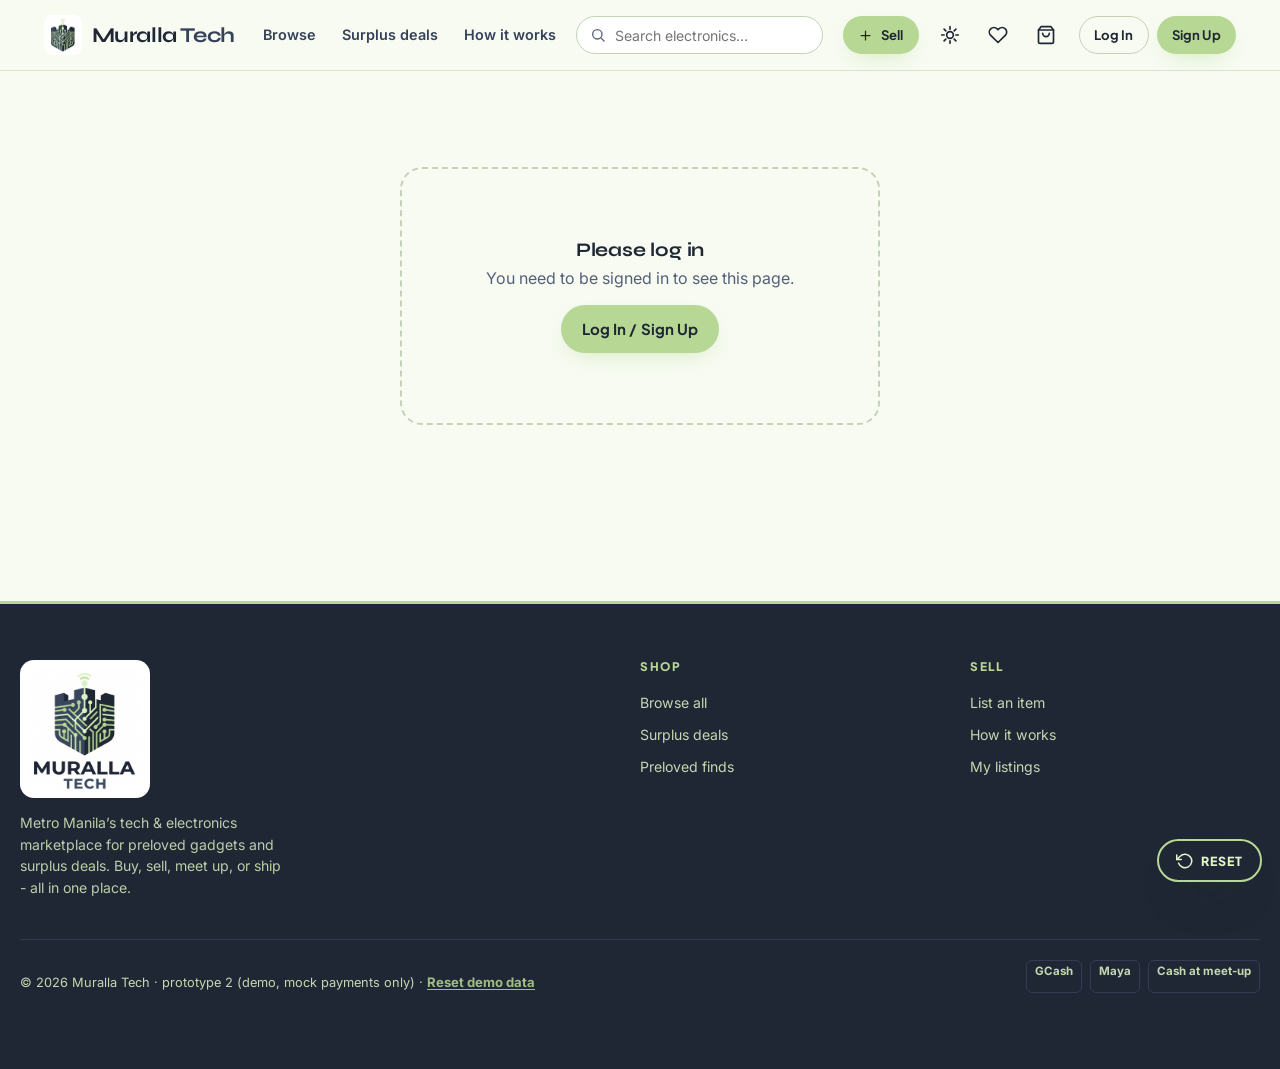
==== commit 1379a308: "Push" ====
--- a/prototype_2/pages/admin.html
+++ b/prototype_2/pages/admin.html
@@ -3,19 +3,19 @@
 <head>
 <meta charset="utf-8">
 <meta name="viewport" content="width=device-width, initial-scale=1">
-<meta name="theme-color" content="#1c482c">
+<meta name="theme-color" content="#202734">
 <meta name="description" content="Admin dashboard.">
-<title>Admin - ManilaFinds</title>
-<link rel="icon" type="image/svg+xml" href="../assets/favicon.svg">
+<title>Admin - Muralla Tech</title>
+<link rel="icon" type="image/png" href="../assets/icon.png">
 <link rel="preconnect" href="https://fonts.googleapis.com">
 <link rel="preconnect" href="https://fonts.gstatic.com" crossorigin>
-<link href="https://fonts.googleapis.com/css2?family=Fraunces:ital,opsz,wght@0,9..144,500..700;1,9..144,500..700&amp;family=Hanken+Grotesk:wght@400;500;600;700;800&amp;display=swap" rel="stylesheet">
+<link href="https://fonts.googleapis.com/css2?family=Syne:wght@500;600;700;800&family=Plus+Jakarta+Sans:wght@500;600;700;800&family=Inter:wght@400;500;600;700&display=swap" rel="stylesheet">
 <link rel="stylesheet" href="../css/styles.css">
 <script src="../js/theme-init.js"></script>
 </head>
 <body data-root="../">
 <div id="mf-header"></div>
-<main id="app" tabindex="-1"><noscript><p style="padding:40px;text-align:center">ManilaFinds needs JavaScript to run.</p></noscript></main>
+<main id="app" tabindex="-1"><noscript><p style="padding:40px;text-align:center">Muralla Tech needs JavaScript to run.</p></noscript></main>
 <div id="mf-footer"></div>
 <script src="../data/seed.js"></script>
 <script src="../js/store.js"></script>
--- a/prototype_2/css/styles.css
+++ b/prototype_2/css/styles.css
@@ -1,54 +1,63 @@
 
 /* ============================================================
-   ManilaFinds - design tokens
-   "Palengke meets premium": a modern Filipino market.
-   palm green, calamansi green, mango, dawn peach, kraft paper.
+   Muralla Tech - design tokens
+   Palette from "E-Commerce Design Concept": #202734 #36415A #B7D894 #E0F8C7.
+   Token names (palm, mango...) are kept from the old theme so every
+   component restyles at once: palm = primary navy, mango = accent lime.
+   Fonts: Syne headings; Plus Jakarta Sans caps badges/subtitles; Inter body.
    ============================================================ */
 :root{
-  --palm:#237227;         /* primary brand green */
-  --palm-deep:#1a5a20;
-  --calamansi:#519A66;    /* support green */
-  --calamansi-soft:#e5f0e6;
-  --mango:#FFAA00;        /* accent / CTA / price / deal */
-  --mango-deep:#e08e00;
-  --mango-text:#9a5b00;   /* mango as TEXT: 5.2:1 on paper (mango-deep is 2.5:1) */
-  --dawn:#FFD786;         /* peach highlight */
-  --dawn-soft:#fff3da;
-
-  --paper:#FBFAF5;        /* warm off-white ground (kraft-tinted) */
+  --navy:#202734;         /* fixed: footer, hero, admin side, gradients (same in both themes) */
+  --slate:#36415A;
+  --lime:#B7D894;
+  --mint:#E0F8C7;
+
+  --palm:#202734;         /* primary brand (text links, buttons) */
+  --palm-deep:#36415A;
+  --on-palm:#ffffff;      /* text on a palm-coloured fill */
+  --calamansi:#36415A;    /* support colour */
+  --calamansi-soft:#E0F8C7;
+  --mango:#B7D894;        /* accent / CTA */
+  --mango-deep:#a3c67d;
+  --mango-text:#36415A;   /* accent as TEXT */
+  --dawn:#E0F8C7;
+  --dawn-soft:#F1FBE6;
+
+  --paper:#F7FBF2;
   --card:#ffffff;
-  --ink:#1C2B1E;          /* deep green-black text */
-  --ink-soft:#4a5a4b;
-  --muted:#5f6e60;         /* 5.2:1 on paper (was 3.5:1) */
-  --line:#e7e6dd;         /* hairline, warm */
-  --line-strong:#d8d7cb;
+  --ink:#202734;
+  --ink-soft:#36415A;
+  --muted:#556078;
+  --line:#DCE5D0;
+  --line-strong:#C6D2B8;
 
   --ok:#2f8f4e;
   --warn:#c9791a;
   --danger:#b23b2e;
 
-  --shadow-sm:0 1px 2px rgba(28,43,30,.06), 0 1px 3px rgba(28,43,30,.05);
-  --shadow-md:0 6px 20px -8px rgba(28,43,30,.18);
-  --shadow-lg:0 24px 48px -18px rgba(28,43,30,.28);
-  --shadow-pop:0 40px 80px -24px rgba(28,43,30,.35);
+  --shadow-sm:0 1px 2px rgba(32,39,52,.07), 0 1px 3px rgba(32,39,52,.06);
+  --shadow-md:0 6px 20px -8px rgba(32,39,52,.2);
+  --shadow-lg:0 24px 48px -18px rgba(32,39,52,.3);
+  --shadow-pop:0 40px 80px -24px rgba(32,39,52,.4);
 
   --r-sm:8px; --r-md:14px; --r-lg:22px; --r-xl:30px;
   --maxw:1240px;
   --header-h:70px;
 
-  --grain:url("data:image/svg+xml,%3Csvg xmlns='http://www.w3.org/2000/svg' width='140' height='140'%3E%3Cfilter id='n'%3E%3CfeTurbulence type='fractalNoise' baseFrequency='0.85' numOctaves='2' stitchTiles='stitch'/%3E%3C/filter%3E%3Crect width='100%25' height='100%25' filter='url(%23n)' opacity='0.55'/%3E%3C/svg%3E");
-
-  --font-display:"Fraunces", "Iowan Old Style", Georgia, serif;
-  --font-body:"Hanken Grotesk", "Helvetica Neue", Arial, sans-serif;
+  --grain:none;
+
+  --font-display:"Syne", "Plus Jakarta Sans", system-ui, sans-serif;
+  --font-ui:"Plus Jakarta Sans", "Inter", system-ui, sans-serif;
+  --font-body:"Inter", system-ui, "Helvetica Neue", Arial, sans-serif;
 }
 
 @media (prefers-color-scheme: dark){
   :root:not([data-theme="light"]){
-    --palm:#5cb35f; --palm-deep:#4a9d4d; --calamansi:#7bbf8c; --calamansi-soft:#20301f;
-    --mango:#ffb52b; --mango-deep:#ffc555; --mango-text:#ffc555; --dawn:#c9a765; --dawn-soft:#2a2717;
-    --paper:#12160f; --card:#1b2016; --ink:#eef2e6; --ink-soft:#b7c1af; --muted:#8b9583;
-    --line:#2b3223; --line-strong:#3a4230;
-    --ok:#5cb35f; --warn:#e0a24a; --danger:#e0796b;
+    --palm:#B7D894; --palm-deep:#cdeaad; --on-palm:#202734; --calamansi:#36415A; --calamansi-soft:#2F384D;
+    --mango:#B7D894; --mango-deep:#cdeaad; --mango-text:#B7D894; --dawn:#36415A; --dawn-soft:#2A3245;
+    --paper:#202734; --card:#283044; --ink:#E0F8C7; --ink-soft:#C3D6B0; --muted:#9BA7BC;
+    --line:#36415A; --line-strong:#46526D;
+    --ok:#6cc48a; --warn:#e0a24a; --danger:#e0796b;
     --shadow-sm:0 1px 2px rgba(0,0,0,.4);
     --shadow-md:0 8px 24px -10px rgba(0,0,0,.6);
     --shadow-lg:0 24px 48px -18px rgba(0,0,0,.7);
@@ -56,11 +65,11 @@
   }
 }
 :root[data-theme="dark"]{
-  --palm:#5cb35f; --palm-deep:#4a9d4d; --calamansi:#7bbf8c; --calamansi-soft:#20301f;
-  --mango:#ffb52b; --mango-deep:#ffc555; --mango-text:#ffc555; --dawn:#c9a765; --dawn-soft:#2a2717;
-  --paper:#12160f; --card:#1b2016; --ink:#eef2e6; --ink-soft:#b7c1af; --muted:#8b9583;
-  --line:#2b3223; --line-strong:#3a4230;
-  --ok:#5cb35f; --warn:#e0a24a; --danger:#e0796b;
+  --palm:#B7D894; --palm-deep:#cdeaad; --on-palm:#202734; --calamansi:#36415A; --calamansi-soft:#2F384D;
+  --mango:#B7D894; --mango-deep:#cdeaad; --mango-text:#B7D894; --dawn:#36415A; --dawn-soft:#2A3245;
+  --paper:#202734; --card:#283044; --ink:#E0F8C7; --ink-soft:#C3D6B0; --muted:#9BA7BC;
+  --line:#36415A; --line-strong:#46526D;
+  --ok:#6cc48a; --warn:#e0a24a; --danger:#e0796b;
   --shadow-sm:0 1px 2px rgba(0,0,0,.4);
   --shadow-md:0 8px 24px -10px rgba(0,0,0,.6);
   --shadow-lg:0 24px 48px -18px rgba(0,0,0,.7);
@@ -81,19 +90,8 @@
   text-rendering:optimizeLegibility;
   overflow-x:hidden;
 }
-body::before{
-  content:"";
-  position:fixed; inset:0;
-  background-image:var(--grain);
-  opacity:.04;
-  mix-blend-mode:multiply;
-  pointer-events:none;
-  z-index:9999;
-}
-:root[data-theme="dark"] body::before{mix-blend-mode:screen;opacity:.05}
-@media (prefers-color-scheme:dark){:root:not([data-theme="light"]) body::before{mix-blend-mode:screen;opacity:.05}}
-
-h1,h2,h3,h4{font-family:var(--font-display);font-optical-sizing:auto;font-weight:600;line-height:1.08;letter-spacing:-.015em;text-wrap:balance;margin:0}
+
+h1,h2,h3,h4{font-family:var(--font-display);font-weight:700;line-height:1.1;letter-spacing:-.01em;text-wrap:balance;margin:0}
 p{margin:0}
 a{color:inherit;text-decoration:none}
 img{max-width:100%;display:block}
@@ -104,12 +102,13 @@
 ::selection{background:var(--dawn);color:var(--ink)}
 
 .wrap{max-width:var(--maxw);margin:0 auto;padding:0 24px}
-.eyebrow{font-size:.72rem;font-weight:700;letter-spacing:.16em;text-transform:uppercase;color:var(--palm)}
+.eyebrow{font-family:var(--font-ui);font-size:.72rem;font-weight:700;letter-spacing:.16em;text-transform:uppercase;color:var(--palm)}
 .tnum{font-variant-numeric:tabular-nums}
 .stack{display:flex;flex-direction:column}
 
 /* ---------- buttons ---------- */
 .btn{
+  font-family:var(--font-ui);
   display:inline-flex;align-items:center;justify-content:center;gap:.5rem;
   font-weight:700;font-size:.94rem;letter-spacing:.005em;
   padding:.72rem 1.25rem;border-radius:999px;border:1.5px solid transparent;
@@ -117,13 +116,13 @@
   white-space:nowrap;
 }
 .btn:active{transform:translateY(1px) scale(.99)}
-.btn--primary{background:var(--mango);color:#3a2a00;box-shadow:0 8px 22px -10px rgba(255,170,0,.7)}
-.btn--primary:hover{background:var(--mango-deep);box-shadow:0 12px 30px -10px rgba(255,170,0,.8)}
-:root[data-theme="dark"] .btn--primary{color:#1a1400}
-@media(prefers-color-scheme:dark){:root:not([data-theme="light"]) .btn--primary{color:#1a1400}}
-.btn--dark{background:var(--palm);color:#fff}
+.btn--primary{background:var(--mango);color:#202734;box-shadow:0 8px 22px -10px rgba(183,216,148,.7)}
+.btn--primary:hover{background:var(--mango-deep);box-shadow:0 12px 30px -10px rgba(183,216,148,.8)}
+:root[data-theme="dark"] .btn--primary{color:#202734}
+@media(prefers-color-scheme:dark){:root:not([data-theme="light"]) .btn--primary{color:#202734}}
+.btn--dark{background:var(--palm);color:var(--on-palm)}
 .btn--dark:hover{background:var(--palm-deep)}
-:root[data-theme="dark"] .btn--dark{color:#0c130b}
+:root[data-theme="dark"] .btn--dark{color:#202734}
 .btn--ghost{background:transparent;border-color:var(--line-strong);color:var(--ink)}
 .btn--ghost:hover{border-color:var(--palm);color:var(--palm);background:var(--calamansi-soft)}
 .btn--block{width:100%}
@@ -134,16 +133,16 @@
 /* ---------- tag / badge shapes ---------- */
 .tag{
   position:relative;display:inline-flex;align-items:center;gap:.35rem;
-  font-size:.68rem;font-weight:800;letter-spacing:.09em;text-transform:uppercase;
-  padding:.34rem .6rem .34rem .95rem;color:#3a2a00;background:var(--mango);
+  font-family:var(--font-ui);font-size:.68rem;font-weight:800;letter-spacing:.09em;text-transform:uppercase;
+  padding:.34rem .6rem .34rem .95rem;color:#202734;background:var(--mango);
   clip-path:polygon(11px 0,100% 0,100% 100%,11px 100%,0 50%);
 }
 .tag::before{content:"";position:absolute;left:5px;top:50%;width:5px;height:5px;border-radius:50%;background:var(--paper);transform:translateY(-50%)}
 .tag--preloved{background:var(--calamansi);color:#fff}
-.tag--surplus{background:var(--mango);color:#3a2a00}
+.tag--surplus{background:var(--mango);color:#202734}
 .pill{
   display:inline-flex;align-items:center;gap:.3rem;
-  font-size:.72rem;font-weight:700;letter-spacing:.02em;
+  font-family:var(--font-ui);font-size:.66rem;font-weight:700;letter-spacing:.08em;text-transform:uppercase;
   padding:.28rem .6rem;border-radius:999px;background:var(--calamansi-soft);color:var(--palm);
   border:1px solid color-mix(in srgb,var(--palm) 18%,transparent);
 }
@@ -179,7 +178,7 @@
 }
 .header-inner{display:flex;align-items:center;gap:20px;height:var(--header-h)}
 .brand{display:flex;align-items:center;gap:10px;flex-shrink:0}
-.brand img{width:38px;height:38px}
+.brand img{width:auto;height:40px;background:#fff;border-radius:8px;padding:2px 3px}
 .brand-word{font-family:var(--font-display);font-weight:700;font-size:1.32rem;letter-spacing:-.02em}
 .brand-word .m{color:var(--palm)} .brand-word .f{color:var(--mango-text)}
 :root[data-theme="dark"] .brand-word .f{color:var(--mango)}
@@ -207,26 +206,27 @@
 .icon-btn svg{width:20px;height:20px}
 .badge-count{
   position:absolute;top:4px;right:2px;min-width:17px;height:17px;padding:0 4px;
-  background:var(--mango);color:#3a2a00;border-radius:999px;
+  background:var(--mango);color:#202734;border-radius:999px;
   font-size:.66rem;font-weight:800;display:flex;align-items:center;justify-content:center;
   border:2px solid var(--paper);
 }
-.header-avatar{width:34px;height:34px;border-radius:50%;background:var(--palm);color:#fff;display:flex;align-items:center;justify-content:center;font-weight:800;font-size:.85rem;flex-shrink:0}
+.header-avatar{width:34px;height:34px;border-radius:50%;background:var(--palm);color:var(--on-palm);display:flex;align-items:center;justify-content:center;font-weight:800;font-size:.85rem;flex-shrink:0}
 .hamburger{display:none}
 
 /* ============================================================
    FOOTER
    ============================================================ */
-.site-footer{margin-top:80px;background:var(--card);border-top:1px solid var(--line)}
+.site-footer{margin-top:80px;background:var(--navy);color:var(--mint);border-top:3px solid var(--lime)}
 .footer-grid{display:grid;grid-template-columns:1.6fr 1fr 1fr 1fr 1fr;gap:40px;padding:56px 0 40px}
-.footer-brand img{width:150px;margin-bottom:14px}
-.footer-brand p{color:var(--muted);font-size:.88rem;max-width:30ch}
-.footer-col h4{font-family:var(--font-body);font-size:.74rem;letter-spacing:.14em;text-transform:uppercase;color:var(--ink);margin-bottom:14px;font-weight:800}
-.footer-col a{display:block;color:var(--ink-soft);font-size:.88rem;padding:5px 0}
-.footer-col a:hover{color:var(--palm)}
-.footer-bottom{border-top:1px solid var(--line);padding:20px 0 40px;display:flex;justify-content:space-between;gap:16px;flex-wrap:wrap;color:var(--muted);font-size:.8rem}
+.footer-logo{width:130px;height:auto;margin-bottom:14px;background:#fff;border-radius:14px;padding:8px}
+.footer-brand p{color:var(--mint);opacity:.8;font-size:.88rem;max-width:30ch}
+.footer-col h4{font-family:var(--font-ui);font-size:.74rem;letter-spacing:.14em;text-transform:uppercase;color:var(--lime);margin-bottom:14px;font-weight:800}
+.footer-col a{display:block;color:var(--mint);opacity:.85;font-size:.88rem;padding:5px 0}
+.footer-col a:hover{color:var(--lime);opacity:1}
+.footer-bottom{border-top:1px solid var(--slate);padding:20px 0 76px;display:flex;justify-content:space-between;gap:16px;flex-wrap:wrap;color:var(--mint);opacity:.85;font-size:.8rem}
+.site-footer .linkbtn{color:var(--lime)}
 .footer-pay{display:flex;gap:8px;flex-wrap:wrap}
-.footer-pay span{border:1px solid var(--line-strong);border-radius:6px;padding:2px 8px;font-weight:700;font-size:.72rem;color:var(--ink-soft)}
+.footer-pay span{border:1px solid var(--slate);border-radius:6px;padding:2px 8px;font-weight:700;font-size:.72rem;color:var(--mint)}
 
 /* ============================================================
    SHARED PIECES
@@ -316,12 +316,38 @@
 /* ============================================================
    HOME
    ============================================================ */
-.hero{position:relative;overflow:hidden;background:linear-gradient(160deg,var(--dawn-soft),transparent 55%)}
-.hero .sunburst{width:560px;height:560px;right:-190px;top:-140px;opacity:.4}
-.hero-inner{position:relative;padding-block:64px 60px;display:grid;grid-template-columns:1.15fr .85fr;gap:48px;align-items:center}
-.hero h1{font-size:clamp(2.4rem,5.4vw,3.9rem);font-weight:600}
-.hero h1 .g{color:var(--palm)} .hero h1 .o{color:var(--mango-text);font-style:italic}
-.hero p.lead{font-size:1.08rem;color:var(--ink-soft);margin:18px 0 26px;max-width:46ch}
+.hero{position:relative;overflow:hidden;background:linear-gradient(135deg,var(--navy) 0%,var(--slate) 100%);color:var(--mint)}
+.hero .sunburst{width:560px;height:560px;right:-190px;top:-140px;opacity:.12}
+.hero-inner{position:relative;padding-block:64px 90px;display:grid;grid-template-columns:1.15fr .85fr;gap:48px;align-items:center}
+.hero .eyebrow{color:var(--lime);margin-bottom:14px}
+.hero h1{font-size:clamp(2.4rem,5.4vw,3.9rem);font-weight:700;color:#fff}
+.hero h1 .g{color:var(--lime)}
+.hero p.lead{font-size:1.08rem;color:var(--mint);opacity:.88;margin:18px 0 26px;max-width:46ch}
+.hero-cta{display:flex;gap:10px;flex-wrap:wrap;margin-top:18px}
+.btn--outline-light{background:transparent;border-color:var(--mint);color:var(--mint)}
+.btn--outline-light:hover{background:var(--mint);color:var(--navy)}
+.chip-link{padding:.4rem .85rem;font-size:.8rem;font-weight:600;border-radius:999px;border:1.5px solid rgba(224,248,199,.35);color:var(--mint);transition:all .15s ease}
+.chip-link:hover{border-color:var(--lime);background:rgba(183,216,148,.14)}
+.hero .hc-viewport{border-color:var(--slate)}
+.hero .hc-dot{background-color:rgba(224,248,199,.35)}
+.hero .hc-dot[aria-current="true"]{background-color:var(--lime)}
+.hero .float-tag{background:var(--navy);border-color:var(--slate);color:var(--mint)}
+
+/* stat tiles that overlap the hero's lower edge */
+.stats-row{position:relative;z-index:2;display:grid;grid-template-columns:1fr 1.3fr 1fr;gap:16px;margin-top:-44px}
+.stat{display:flex;flex-direction:column;gap:2px;padding:18px 22px;border-radius:var(--r-md);box-shadow:var(--shadow-md)}
+.stat b{font-family:var(--font-display);font-size:1.9rem;font-weight:700;line-height:1.1}
+.stat span{font-family:var(--font-ui);font-size:.7rem;font-weight:700;letter-spacing:.12em;text-transform:uppercase}
+.stat--dark{background:var(--navy);color:var(--mint);border:1px solid var(--slate)}
+.stat--lime{background:var(--lime);color:var(--navy)}
+
+.pill-tabs{display:flex;gap:10px;flex-wrap:wrap;margin:-8px 0 18px}
+.pill-tab{font-family:var(--font-ui);font-size:.76rem;font-weight:700;letter-spacing:.08em;text-transform:uppercase;padding:.5rem 1.1rem;border-radius:999px;border:1.5px solid var(--line-strong);background:transparent;color:var(--ink)}
+.pill-tab:hover{border-color:var(--palm)}
+.pill-tab[aria-pressed="true"]{background:var(--navy);border-color:var(--navy);color:var(--mint)}
+:root[data-theme="dark"] .pill-tab[aria-pressed="true"]{background:var(--lime);border-color:var(--lime);color:var(--navy)}
+@media (prefers-color-scheme:dark){:root:not([data-theme="light"]) .pill-tab[aria-pressed="true"]{background:var(--lime);border-color:var(--lime);color:var(--navy)}}
+
 .searchbar{
   display:flex;background:var(--card);border:1.5px solid var(--line-strong);
   border-radius:999px;padding:6px 6px 6px 8px;box-shadow:var(--shadow-md);max-width:540px;align-items:center;
@@ -367,7 +393,7 @@
 .hc-slide img{width:100%;height:100%;object-fit:cover;display:block}
 .hc-caption{position:absolute;left:0;right:0;bottom:0;display:flex;justify-content:space-between;align-items:flex-end;gap:12px;padding:38px 16px 14px;background:linear-gradient(to top,rgba(0,0,0,.8),rgba(0,0,0,.4) 60%,transparent)}
 .hc-title{font-weight:700;font-size:.95rem;line-height:1.25;display:-webkit-box;-webkit-line-clamp:2;-webkit-box-orient:vertical;overflow:hidden}
-.hc-price{flex-shrink:0;font-family:var(--font-display);font-size:1.25rem;font-weight:600;color:#ffd786}
+.hc-price{flex-shrink:0;font-family:var(--font-display);font-size:1.25rem;font-weight:600;color:#E0F8C7}
 .hc-arrow{position:absolute;top:50%;transform:translateY(-50%);z-index:2;width:38px;height:38px;display:grid;place-items:center;padding:0;border-radius:50%;border:1px solid var(--line);background:var(--card);color:var(--ink);box-shadow:var(--shadow-md);cursor:pointer;opacity:.92}
 .hc-arrow:hover{border-color:var(--palm);color:var(--palm);opacity:1}
 .hc-prev{left:10px} .hc-next{right:10px}
@@ -399,20 +425,18 @@
 .step p{font-size:.88rem;color:var(--ink-soft)}
 
 .sell-band{
-  position:relative;overflow:hidden;background:linear-gradient(120deg,var(--dawn) 0%,var(--dawn-soft) 60%);
+  position:relative;overflow:hidden;background:linear-gradient(120deg,var(--navy),var(--slate));color:var(--mint);
   border-radius:var(--r-xl);padding:44px 48px;display:flex;align-items:center;justify-content:space-between;gap:30px;flex-wrap:wrap;
 }
-:root[data-theme="dark"] .sell-band{background:linear-gradient(120deg,var(--calamansi-soft),var(--card))}
-.sell-band .sunburst{width:340px;height:340px;right:-120px;bottom:-140px;opacity:.4}
-.sell-band h2{font-size:clamp(1.5rem,3.2vw,2.1rem);position:relative}
-.sell-band p{color:var(--ink-soft);margin-top:6px;position:relative;max-width:44ch}
+.sell-band h2{font-size:clamp(1.5rem,3.2vw,2.1rem);position:relative;color:#fff}
+.sell-band p{color:var(--mint);opacity:.88;margin-top:6px;position:relative;max-width:44ch}
 
 /* ============================================================
    BROWSE
    ============================================================ */
 .browse-layout{display:grid;grid-template-columns:264px minmax(0,1fr);gap:34px;align-items:start;padding-top:10px}
 .filter-rail{position:sticky;top:calc(var(--header-h) + 16px);background:var(--card);border:1px solid var(--line);border-radius:var(--r-lg);padding:20px;max-height:calc(100vh - var(--header-h) - 40px);overflow-y:auto}
-.filter-rail h3{font-family:var(--font-body);font-size:.82rem;letter-spacing:.1em;text-transform:uppercase;font-weight:800;margin-bottom:10px}
+.filter-rail h3{font-family:var(--font-ui);font-size:.82rem;letter-spacing:.1em;text-transform:uppercase;font-weight:800;margin-bottom:10px}
 .fgroup{padding:16px 0;border-bottom:1px solid var(--line)}
 .fgroup:last-child{border-bottom:none;padding-bottom:0}
 .fgroup label.check{display:flex;align-items:center;gap:.55rem;padding:.3rem 0;font-size:.88rem;color:var(--ink-soft);cursor:pointer}
@@ -448,7 +472,7 @@
 
 .pagination{display:flex;gap:6px;justify-content:center;margin-top:36px}
 .pagination button{min-width:40px;height:40px;border:1.5px solid var(--line-strong);background:var(--card);border-radius:var(--r-sm);font-weight:700;font-size:.85rem;color:var(--ink-soft)}
-.pagination button.on{background:var(--palm);color:#fff;border-color:var(--palm)}
+.pagination button.on{background:var(--palm);color:var(--on-palm);border-color:var(--palm)}
 .pagination button:disabled{opacity:.4}
 
 /* ============================================================
@@ -502,7 +526,7 @@
 
 .seller-card{background:var(--paper);border:1px solid var(--line);border-radius:var(--r-lg);padding:20px;margin:22px 0}
 .seller-card .row{display:flex;gap:.9rem;align-items:center}
-.seller-card .av{width:52px;height:52px;border-radius:50%;background:linear-gradient(135deg,var(--palm),var(--calamansi));color:#fff;display:flex;align-items:center;justify-content:center;font-weight:800;font-size:1.1rem;flex-shrink:0}
+.seller-card .av{width:52px;height:52px;border-radius:50%;background:linear-gradient(135deg,var(--slate),var(--navy));color:#fff;display:flex;align-items:center;justify-content:center;font-weight:800;font-size:1.1rem;flex-shrink:0}
 .seller-card .nm{font-family:var(--font-display);font-weight:600;font-size:1.05rem;display:flex;align-items:center;gap:.4rem}
 .seller-card .sub{font-size:.78rem;color:var(--muted)}
 .seller-card .st{display:flex;gap:18px;margin:14px 0;font-size:.8rem}
@@ -547,7 +571,7 @@
 .stepper .st{display:flex;align-items:center;gap:.5rem;font-size:.82rem;font-weight:700;color:var(--muted);padding:.4rem .7rem;border-radius:999px}
 .stepper .st .num{width:22px;height:22px;border-radius:50%;background:var(--line-strong);color:var(--card);display:flex;align-items:center;justify-content:center;font-size:.72rem}
 .stepper .st.on{color:var(--palm);background:var(--calamansi-soft)}
-.stepper .st.on .num{background:var(--palm);color:#fff}
+.stepper .st.on .num{background:var(--palm);color:var(--on-palm)}
 .stepper .st.done .num{background:var(--ok);color:#fff}
 .co-panel{background:var(--card);border:1px solid var(--line);border-radius:var(--r-lg);padding:26px}
 .co-panel h2{font-size:1.3rem;margin-bottom:18px}
@@ -590,11 +614,11 @@
 .dropzone span{font-size:.78rem;color:var(--muted)}
 .photo-grid{display:grid;grid-template-columns:repeat(6,1fr);gap:10px;margin-top:14px}
 .photo-grid .ph{position:relative;aspect-ratio:1/1;border-radius:var(--r-md);overflow:hidden;border:1px solid var(--line);background:var(--calamansi-soft)}
-.photo-grid .ph.cover::after{content:"Cover";position:absolute;left:4px;bottom:4px;background:var(--palm);color:#fff;font-size:.6rem;font-weight:800;padding:1px 5px;border-radius:5px}
+.photo-grid .ph.cover::after{content:"Cover";position:absolute;left:4px;bottom:4px;background:var(--palm);color:var(--on-palm);font-size:.6rem;font-weight:800;padding:1px 5px;border-radius:5px}
 .photo-grid .ph button{position:absolute;top:3px;right:3px;width:20px;height:20px;border-radius:50%;background:rgba(0,0,0,.55);color:#fff;border:none;font-size:.75rem;display:flex;align-items:center;justify-content:center}
 .segmented{display:inline-flex;border:1.5px solid var(--line-strong);border-radius:999px;padding:3px;background:var(--paper)}
 .segmented button{border:none;background:transparent;padding:.5rem 1rem;border-radius:999px;font-weight:700;font-size:.84rem;color:var(--ink-soft)}
-.segmented button.on{background:var(--palm);color:#fff}
+.segmented button.on{background:var(--palm);color:var(--on-palm)}
 .checks-inline{display:flex;gap:16px;flex-wrap:wrap}
 .checks-inline label{display:flex;align-items:center;gap:.4rem;font-size:.86rem;font-weight:600;color:var(--ink-soft)}
 .checks-inline input{width:16px;height:16px;accent-color:var(--palm)}
@@ -612,7 +636,7 @@
 .account-layout{display:grid;grid-template-columns:250px 1fr;gap:34px;align-items:start;padding-top:14px}
 .acct-side{background:var(--card);border:1px solid var(--line);border-radius:var(--r-lg);padding:20px;position:sticky;top:calc(var(--header-h) + 16px)}
 .acct-user{display:flex;gap:.8rem;align-items:center;padding-bottom:16px;border-bottom:1px solid var(--line);margin-bottom:12px}
-.acct-user .av{width:48px;height:48px;border-radius:50%;background:linear-gradient(135deg,var(--palm),var(--calamansi));color:#fff;display:flex;align-items:center;justify-content:center;font-weight:800;flex-shrink:0}
+.acct-user .av{width:48px;height:48px;border-radius:50%;background:linear-gradient(135deg,var(--slate),var(--navy));color:#fff;display:flex;align-items:center;justify-content:center;font-weight:800;flex-shrink:0}
 .acct-user b{font-family:var(--font-display);font-weight:600;font-size:1rem;display:block}
 .acct-user span{font-size:.76rem;color:var(--muted)}
 .acct-nav button{display:flex;align-items:center;gap:.6rem;width:100%;text-align:left;border:none;background:transparent;padding:.6rem .7rem;border-radius:var(--r-sm);font-size:.88rem;font-weight:600;color:var(--ink-soft)}
@@ -655,7 +679,7 @@
    ============================================================ */
 .auth-wrap{min-height:calc(100vh - var(--header-h));display:flex;align-items:center;justify-content:center;padding:clamp(12px, 2vh, 24px) 20px}
 .auth-card{display:grid;grid-template-columns:1fr 1fr;max-width:920px;width:100%;max-height:calc(100vh - var(--header-h) - 28px);background:var(--card);border:1px solid var(--line);border-radius:var(--r-xl);overflow:hidden;box-shadow:var(--shadow-lg)}
-.auth-brand{position:relative;overflow:hidden;background:linear-gradient(160deg,var(--palm),var(--calamansi));color:#fff;padding:clamp(22px, 3.5vh, 36px) clamp(24px, 3vw, 36px);display:flex;flex-direction:column;justify-content:center}
+.auth-brand{position:relative;overflow:hidden;background:linear-gradient(160deg,var(--slate),var(--navy));color:#fff;padding:clamp(22px, 3.5vh, 36px) clamp(24px, 3vw, 36px);display:flex;flex-direction:column;justify-content:center}
 .auth-brand .sunburst{width:340px;height:340px;right:-130px;bottom:-150px;opacity:.35}
 .auth-brand img{width:48px;margin-bottom:14px;position:relative;background:rgba(255,255,255,.14);border-radius:14px;padding:5px}
 .auth-brand h2{color:#fff;font-size:clamp(1.4rem, 2vw, 1.75rem);position:relative;margin-bottom:12px;line-height:1.18}
@@ -668,7 +692,7 @@
 .auth-form::-webkit-scrollbar-thumb{background:var(--line-strong);border-radius:999px}
 .auth-form .tabs{display:inline-flex;border:1.5px solid var(--line-strong);border-radius:999px;padding:2.5px;margin-bottom:14px}
 .auth-form .tabs button{border:none;background:transparent;padding:.42rem 1.05rem;border-radius:999px;font-weight:700;font-size:.84rem;color:var(--ink-soft)}
-.auth-form .tabs button.on{background:var(--palm);color:#fff}
+.auth-form .tabs button.on{background:var(--palm);color:var(--on-palm)}
 .auth-form .field{margin-bottom:10px}
 .auth-form .field label{font-size:.82rem;font-weight:600;margin-bottom:4px;display:block}
 .auth-form .field input{padding:.52rem .8rem;font-size:.9rem}
@@ -700,6 +724,7 @@
   .card-grid,.browse-grid,.list-manage{grid-template-columns:repeat(2,1fr)}
   .hero-inner{grid-template-columns:minmax(0,1fr);gap:30px}
   .hero-collage{height:320px;max-width:460px}
+  .stats-row{grid-template-columns:repeat(3,1fr)}
   .hero-collage .float-tag{left:0}                      /* its -6% overhang would touch the screen edge once the page padding is only 16-24px */
   .pdp{grid-template-columns:1fr;gap:30px}
   .cart-layout,.checkout-layout,.sell-layout{grid-template-columns:1fr}
@@ -723,6 +748,7 @@
   .mobile-nav a svg{width:20px;height:20px}
   .mobile-nav a.is-active{color:var(--palm)}
   body{padding-bottom:64px}
+  .reset-fab{bottom:calc(76px + env(safe-area-inset-bottom))}
   .site-footer{margin-bottom:0}
 }
 @media (max-width:560px){
@@ -733,6 +759,7 @@
   .auth-card{grid-template-columns:1fr}
   .auth-brand{display:none}
   .hero h1{font-size:2.1rem}
+  .stats-row{grid-template-columns:1fr;margin-top:-30px}
   .steps{grid-template-columns:1fr}
   .sell-band{padding:30px 24px}
   .buy-row .btn{min-width:100%}
@@ -755,8 +782,8 @@
 .toast--err svg{color:var(--paper)}
 .fineprint{font-size:.76rem;color:var(--muted);line-height:1.5}
 .csv-box{width:100%;padding:.7rem .85rem;border:1.5px solid var(--line-strong);border-radius:var(--r-sm);background:var(--paper);font:.76rem/1.5 ui-monospace,SFMono-Regular,Menlo,Consolas,monospace;color:var(--ink);resize:vertical;white-space:pre}
-:root[data-theme="dark"] .btn--dark{color:#0c130b}
-@media (prefers-color-scheme:dark){:root:not([data-theme="light"]) .btn--dark{color:#0c130b}}      /* white on the lighter dark-mode green failed contrast */
+:root[data-theme="dark"] .btn--dark{color:#202734}
+@media (prefers-color-scheme:dark){:root:not([data-theme="light"]) .btn--dark{color:#202734}}      /* white on the lighter dark-mode green failed contrast */
 .form-err{margin:12px 0 0;padding:.6rem .8rem;border-radius:var(--r-sm);background:color-mix(in srgb,var(--danger) 12%,transparent);color:var(--danger);font-size:.84rem;font-weight:600}
 code{font-family:ui-monospace,SFMono-Regular,Menlo,Consolas,monospace;font-size:.78rem;background:var(--paper);border:1px solid var(--line);border-radius:6px;padding:.05rem .35rem}
 
@@ -807,7 +834,7 @@
 .acct-nav a svg{width:16px;height:16px}
 .acct-nav a:hover{background:var(--paper);color:var(--ink)}
 .acct-nav a.on{background:var(--calamansi-soft);color:var(--palm)}
-.acct-n{margin-left:auto;min-width:20px;height:20px;padding:0 6px;border-radius:999px;background:var(--mango);color:#3a2a00;font-size:.68rem;font-weight:800;display:inline-flex;align-items:center;justify-content:center}
+.acct-n{margin-left:auto;min-width:20px;height:20px;padding:0 6px;border-radius:999px;background:var(--mango);color:#202734;font-size:.68rem;font-weight:800;display:inline-flex;align-items:center;justify-content:center}
 .head-row{display:flex;justify-content:space-between;align-items:flex-start;gap:16px;flex-wrap:wrap}
 .callout{display:flex;align-items:center;gap:.8rem;margin:0 0 14px;padding:.85rem 1rem;border-radius:var(--r-md);background:var(--dawn-soft);border:1px solid color-mix(in srgb,var(--mango) 35%,transparent);font-size:.88rem}
 .callout>svg:first-child{width:20px;height:20px;color:var(--mango-deep);flex-shrink:0}
@@ -844,7 +871,7 @@
 .track .s i{position:relative;z-index:1;display:flex;align-items:center;justify-content:center;width:28px;height:28px;margin:0 auto 6px;border-radius:50%;background:var(--line-strong);color:var(--ink-soft);font-style:normal;font-size:.78rem;font-weight:800}
 .track .s.done i,.track .s.done::before,.track .s.now::before{background:var(--ok)}
 .track .s.done i{color:var(--paper)}
-.track .s.now i{background:var(--mango);color:#3a2a00;box-shadow:0 0 0 4px var(--dawn-soft)}
+.track .s.now i{background:var(--mango);color:#202734;box-shadow:0 0 0 4px var(--dawn-soft)}
 .track .s.done,.track .s.now{color:var(--ink)}
 .ord-grid{display:grid;grid-template-columns:minmax(0,1.4fr) minmax(0,1fr);gap:22px;align-items:start}
 .ord-card{background:var(--card);border:1px solid var(--line);border-radius:var(--r-lg);padding:18px;margin-bottom:16px}
@@ -860,7 +887,7 @@
 .tl li::before{content:"";position:absolute;left:-25px;top:4px;width:10px;height:10px;border-radius:50%;background:var(--calamansi);border:2px solid var(--card)}
 .tl li small{display:block;color:var(--muted);font-size:.74rem}
 .seller-hero{display:flex;gap:20px;align-items:center;flex-wrap:wrap;padding:24px;background:var(--card);border:1px solid var(--line);border-radius:var(--r-xl);margin:6px 0 4px}
-.seller-hero>.av{width:72px;height:72px;border-radius:50%;background:linear-gradient(135deg,var(--palm),var(--calamansi));color:#fff;display:flex;align-items:center;justify-content:center;font-weight:800;font-size:1.5rem;flex-shrink:0}
+.seller-hero>.av{width:72px;height:72px;border-radius:50%;background:linear-gradient(135deg,var(--slate),var(--navy));color:#fff;display:flex;align-items:center;justify-content:center;font-weight:800;font-size:1.5rem;flex-shrink:0}
 .sh-main{flex:1;min-width:220px}
 .sh-main h1{font-size:1.7rem;display:flex;align-items:center;gap:.6rem;flex-wrap:wrap}
 .sh-main .sub{color:var(--muted);font-size:.86rem;margin-top:4px}
@@ -871,7 +898,7 @@
 
 /* dialogs + drawers (native <dialog>) */
 dialog.dlg{padding:0;border:none;border-radius:var(--r-xl);background:var(--card);color:var(--ink);box-shadow:var(--shadow-pop);width:min(560px,calc(100vw - 24px));max-height:calc(100vh - 32px);overflow:auto}
-dialog.dlg::backdrop{background:rgba(20,37,26,.55);backdrop-filter:blur(2px)}
+dialog.dlg::backdrop{background:rgba(32,39,52,.6);backdrop-filter:blur(2px)}
 dialog.dlg[open]{animation:dlgin .18s ease}
 dialog.dlg.drawer{margin:0 0 0 auto;height:100vh;max-height:100vh;width:min(640px,100vw);border-radius:var(--r-xl) 0 0 var(--r-xl)}
 dialog.dlg.drawer[open]{animation:drawin .22s ease}
@@ -903,25 +930,25 @@
 body.is-admin .site-header,body.is-admin .site-footer,body.is-admin .mobile-nav,body.is-admin .banner{display:none!important}
 body.is-admin{padding-bottom:0}
 .adm{display:grid;grid-template-columns:252px minmax(0,1fr);min-height:100vh}
-.adm-side{background:#13261a;color:#d3e0d0;padding:14px 10px;position:sticky;top:0;height:100vh;overflow-y:auto;display:flex;flex-direction:column}
+.adm-side{background:#202734;color:#E0F8C7;padding:14px 10px;position:sticky;top:0;height:100vh;overflow-y:auto;display:flex;flex-direction:column}
 .adm-brand{display:flex;align-items:center;gap:10px;padding:2px 8px 10px}
 .adm-brand img{width:36px;height:36px}
 .adm-brand b{display:block;font-family:var(--font-display);font-size:1.12rem;color:#fff;line-height:1.1}
-.adm-brand small{color:#8fb597;font-size:.68rem;letter-spacing:.14em;text-transform:uppercase;font-weight:700}
+.adm-brand small{color:#B7D894;font-size:.68rem;letter-spacing:.14em;text-transform:uppercase;font-weight:700}
 .adm-nav{flex:1}
-.adm-grp{font-size:.64rem;letter-spacing:.16em;text-transform:uppercase;font-weight:800;color:#6f9478;padding:10px 10px 4px}
-.adm-nav a{display:flex;align-items:center;gap:.65rem;padding:.45rem .7rem;border-radius:10px;color:#cfdccc;font-size:.88rem;font-weight:600;margin-bottom:1px}
+.adm-grp{font-size:.64rem;letter-spacing:.16em;text-transform:uppercase;font-weight:800;color:#9BA7BC;padding:10px 10px 4px}
+.adm-nav a{display:flex;align-items:center;gap:.65rem;padding:.45rem .7rem;border-radius:10px;color:#E0F8C7;font-size:.88rem;font-weight:600;margin-bottom:1px}
 .adm-nav a svg{width:17px;height:17px;opacity:.85;flex-shrink:0}
 .adm-nav a:hover{background:rgba(255,255,255,.07);color:#fff}
-.adm-nav a.on{background:rgba(255,170,0,.16);color:#fff}
+.adm-nav a.on{background:rgba(183,216,148,.18);color:#fff}
 .adm-nav a.on svg{color:var(--mango);opacity:1}
-.adm-nav .n{margin-left:auto;min-width:20px;height:20px;padding:0 6px;border-radius:999px;background:var(--mango);color:#3a2a00;font-size:.68rem;font-weight:800;display:inline-flex;align-items:center;justify-content:center}
+.adm-nav .n{margin-left:auto;min-width:20px;height:20px;padding:0 6px;border-radius:999px;background:var(--mango);color:#202734;font-size:.68rem;font-weight:800;display:inline-flex;align-items:center;justify-content:center}
 .adm-foot{border-top:1px solid rgba(255,255,255,.1);padding-top:8px;margin-top:8px}
 .adm-me{display:flex;align-items:center;gap:.6rem;padding:2px 8px 6px}
-.adm-me .av{width:34px;height:34px;border-radius:50%;background:var(--palm);color:#fff;display:flex;align-items:center;justify-content:center;font-weight:800;font-size:.8rem;flex-shrink:0}
+.adm-me .av{width:34px;height:34px;border-radius:50%;background:var(--palm);color:var(--on-palm);display:flex;align-items:center;justify-content:center;font-weight:800;font-size:.8rem;flex-shrink:0}
 .adm-me b{display:block;font-size:.86rem;color:#fff}
-.adm-me small{color:#8fb597;font-size:.72rem;text-transform:capitalize}
-.adm-lnk{display:flex;align-items:center;gap:.6rem;width:100%;padding:.4rem .7rem;border:none;background:none;border-radius:10px;color:#a9c0a8;font-size:.84rem;font-weight:600;text-align:left}
+.adm-me small{color:#B7D894;font-size:.72rem;text-transform:capitalize}
+.adm-lnk{display:flex;align-items:center;gap:.6rem;width:100%;padding:.4rem .7rem;border:none;background:none;border-radius:10px;color:#B7D894;font-size:.84rem;font-weight:600;text-align:left}
 .adm-lnk:hover{background:rgba(255,255,255,.07);color:#fff}
 .adm-main{min-width:0;background:var(--paper)}
 .adm-top{position:sticky;top:env(safe-area-inset-top,0px);z-index:20;display:flex;align-items:center;gap:12px;padding:12px 28px;background:color-mix(in srgb,var(--paper) 90%,transparent);backdrop-filter:blur(10px);border-bottom:1px solid var(--line)}
@@ -973,7 +1000,7 @@
 .a-table tbody tr:hover{background:color-mix(in srgb,var(--calamansi-soft) 50%,transparent)}
 .cellitem{display:flex;gap:10px;align-items:center;min-width:190px}
 .cellitem>div{min-width:0}
-.cellitem .av,.drw-user .av{width:38px;height:38px;border-radius:50%;background:linear-gradient(135deg,var(--palm),var(--calamansi));color:#fff;display:flex;align-items:center;justify-content:center;font-weight:800;font-size:.78rem;flex-shrink:0}
+.cellitem .av,.drw-user .av{width:38px;height:38px;border-radius:50%;background:linear-gradient(135deg,var(--slate),var(--navy));color:#fff;display:flex;align-items:center;justify-content:center;font-weight:800;font-size:.78rem;flex-shrink:0}
 .t-thumb{width:42px;height:42px;border-radius:9px;object-fit:cover;background:var(--calamansi-soft);border:1px solid var(--line);flex-shrink:0}
 .cat-ico{width:36px;height:36px;border-radius:10px;background:var(--calamansi-soft);color:var(--palm);display:flex;align-items:center;justify-content:center;flex-shrink:0}
 .cat-ico svg{width:19px;height:19px}
@@ -1221,7 +1248,7 @@
 
 .header-role-badge--admin {
   background: var(--gold);
-  color: #1a1208;
+  color: #202734;
 }
 
 .header-role-badge--seller {
@@ -1339,7 +1366,7 @@
 .order-number{font-family:var(--font-display);font-size:1.05rem;color:var(--ink);margin-right:10px}
 .order-meta{display:block;font-size:.8rem;color:var(--muted)}
 .order-head .order-meta{display:inline}
-.new-tag{display:inline-block;margin-right:10px;padding:1px 8px;border-radius:999px;background:var(--mango);color:#3a2a00;font-size:.68rem;font-weight:800;letter-spacing:.06em;text-transform:uppercase;vertical-align:1px}
+.new-tag{display:inline-block;margin-right:10px;padding:1px 8px;border-radius:999px;background:var(--mango);color:#202734;font-size:.68rem;font-weight:800;letter-spacing:.06em;text-transform:uppercase;vertical-align:1px}
 .order-contact{padding:10px 12px;margin:6px 0 12px;border:1px solid var(--line);border-radius:var(--r-md);background:var(--paper);font-size:.88rem}
 .order-contact a{color:var(--palm);font-weight:600}
 .order-lines{margin:8px 0 6px}
@@ -1468,13 +1495,13 @@
 }
 
 /* the grain overlay is decorative; skip it for people who asked for less motion/noise */
-@media (prefers-reduced-motion:reduce){body::before{display:none}}
+
 
 /* ============================================================
    prototype_2 additions
    ============================================================ */
 .visually-hidden{position:absolute!important;width:1px;height:1px;margin:-1px;padding:0;overflow:hidden;clip:rect(0 0 0 0);white-space:nowrap;border:0}
-.skip-link{position:absolute;left:-999px;top:8px;z-index:10000;background:var(--mango);color:#3a2a00;padding:.6rem 1rem;border-radius:8px;font-weight:700}
+.skip-link{position:absolute;left:-999px;top:8px;z-index:10000;background:var(--mango);color:#202734;padding:.6rem 1rem;border-radius:8px;font-weight:700}
 .skip-link:focus{left:8px}
 main:focus{outline:none}
 .stock-badge{display:inline-flex;align-items:center;gap:6px;padding:4px 12px;border-radius:999px;margin-bottom:16px;font-size:.82rem;font-weight:600}
@@ -1488,3 +1515,9 @@
 .account-layout .card-grid{grid-template-columns:repeat(3,minmax(0,1fr))}
 @media (max-width:1080px){.account-layout .card-grid{grid-template-columns:repeat(2,minmax(0,1fr))}}
 @media (max-width:560px){.account-layout .card-grid{grid-template-columns:1fr}}
+
+/* Reset presentation: fixed bottom-right on every page (above the mobile tab bar on phones) */
+.reset-fab{position:fixed;right:18px;bottom:18px;z-index:9000;display:inline-flex;align-items:center;gap:.45rem;padding:.65rem 1.05rem;border-radius:999px;border:2px solid var(--lime);background:var(--navy);color:var(--mint);font-family:var(--font-ui);font-size:.78rem;font-weight:800;letter-spacing:.08em;text-transform:uppercase;box-shadow:var(--shadow-lg);transition:transform .15s ease,background .15s ease,color .15s ease}
+.reset-fab:hover{background:var(--lime);color:var(--navy)}
+.reset-fab:active{transform:scale(.96)}
+.reset-fab:focus-visible{outline:3px solid var(--mint);outline-offset:3px}
